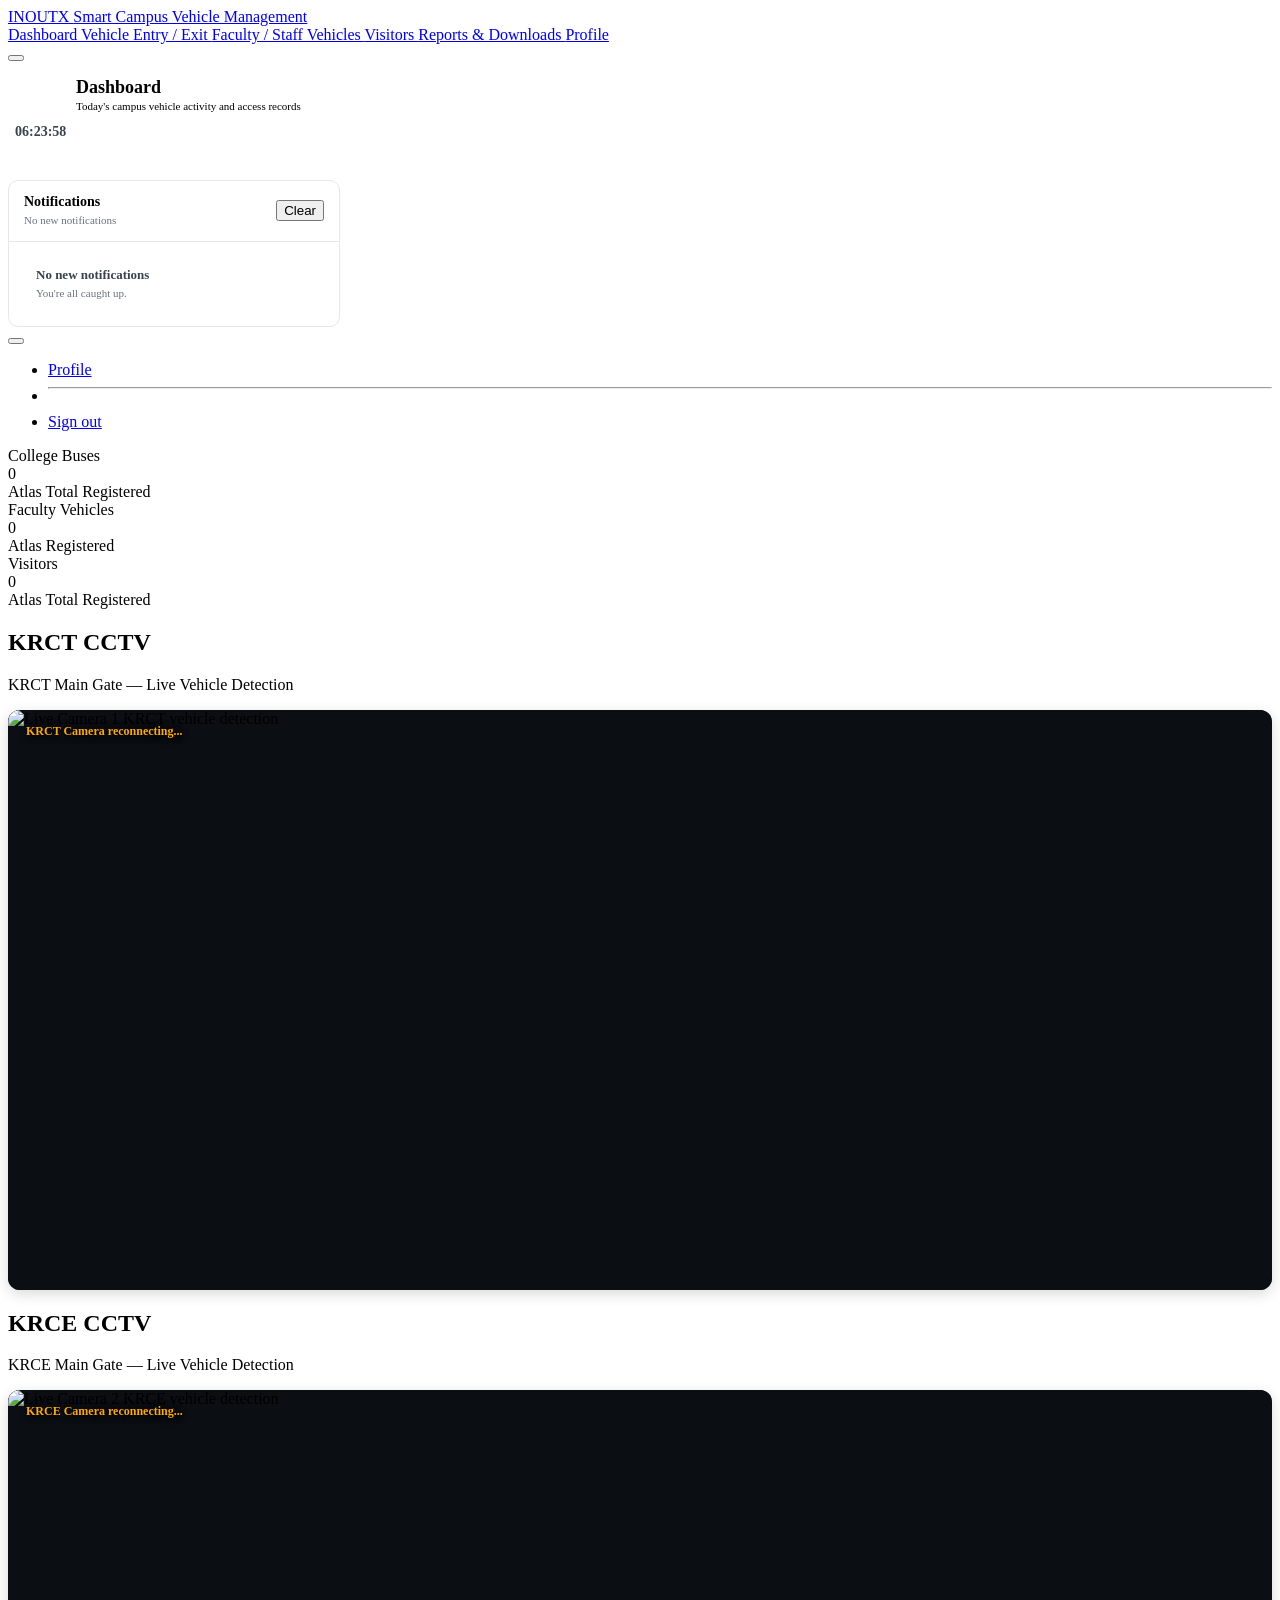
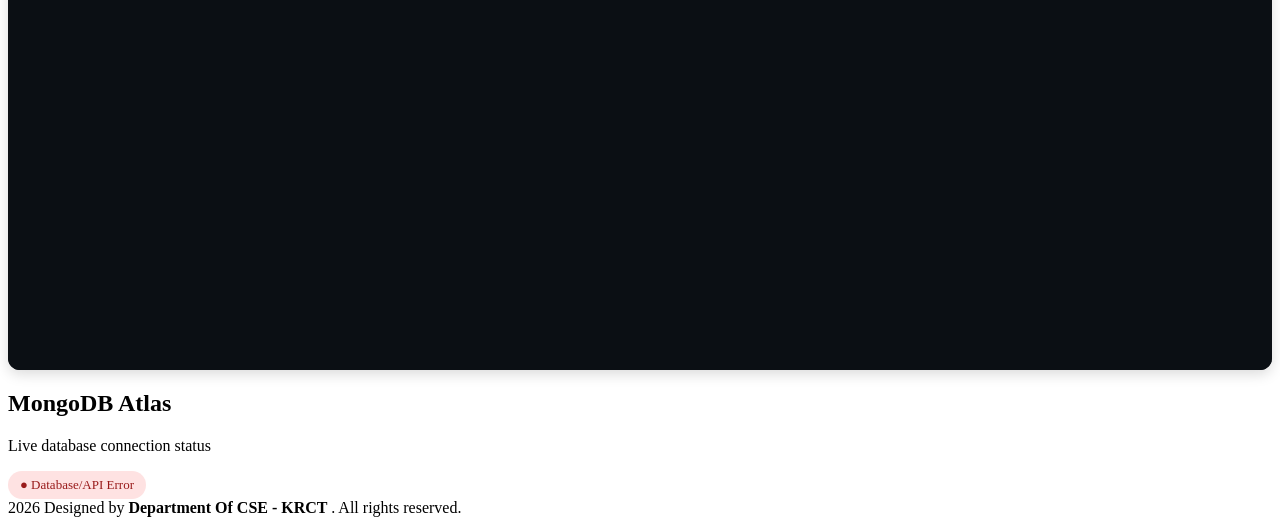
==== Frontend/html/index.html @ 4d3abd58 "Initial INOUTX project commit" ====
<!DOCTYPE html>
<html lang="en">

<head>

    <meta charset="UTF-8">

    <meta name="viewport" content="width=device-width, initial-scale=1.0">

    <meta name="description" content="INOUTX Dashboard">

    <title>
        Dashboard | INOUTX
    </title>


    <!-- =====================================================
         BOOTSTRAP
    ====================================================== -->

    <link rel="stylesheet" href="/assets/css/bootstrap.min.css">


    <!-- =====================================================
         BOOTSTRAP ICONS
    ====================================================== -->

    <link rel="stylesheet" href="/assets/vendors/bootstrap-icons/bootstrap-icons.css">


    <!-- =====================================================
         MAIN CSS
    ====================================================== -->

    <link rel="stylesheet" href="/assets/css/style.css">


    <style>
        /* =====================================================
           DASHBOARD CARD LINKS
        ===================================================== */

        .dashboard-card-link {

            display: block;

            text-decoration: none;

            color: inherit;

            height: 100%;

        }


        .dashboard-card-link:hover {

            color: inherit;

        }


        .dashboard-card-link .metric-card {

            height: 100%;

            cursor: pointer;

            transition:
                transform 0.18s ease,
                box-shadow 0.18s ease;

        }


        .dashboard-card-link:hover .metric-card {

            transform: translateY(-3px);

        }


        /* =====================================================
           LIVE TIME
        ===================================================== */

        .live-time {

            display: flex;

            align-items: center;

            gap: 7px;

            font-size: 14px;

            font-weight: 600;

            color: #374151;

            white-space: nowrap;

        }


        .live-time i {

            font-size: 16px;

        }


        /* =====================================================
           NOTIFICATION BUTTON
        ===================================================== */

        .notification-button {

            position: relative;

            width: 40px;

            height: 40px;

            border: 0;

            background: transparent;

            border-radius: 8px;

            display: flex;

            align-items: center;

            justify-content: center;

            color: #374151;

            font-size: 19px;

            cursor: pointer;

        }


        .notification-button:hover {

            background: #f3f4f6;

            color: #004A9F;

        }


        /* =====================================================
           NOTIFICATION BADGE
        ===================================================== */

        .notification-badge {

            position: absolute;

            top: 3px;

            right: 3px;

            min-width: 17px;

            height: 17px;

            padding: 0 4px;

            border-radius: 20px;

            background: #C62828;

            color: white;

            font-size: 10px;

            font-weight: 700;

            display: flex;

            align-items: center;

            justify-content: center;

        }


        /* =====================================================
           NOTIFICATION MENU
        ===================================================== */

        .notification-menu {

            width: 330px;

            max-width: calc(100vw - 30px);

            border:
                1px solid #e5e7eb;

            border-radius: 10px;

            overflow: hidden;

            padding: 0;

        }


        .notification-header {

            padding: 13px 15px;

            border-bottom:
                1px solid #e5e7eb;

            display: flex;

            align-items: center;

            justify-content: space-between;

        }


        .notification-header strong {

            display: block;

            font-size: 14px;

        }


        .notification-header small {

            color: #6b7280;

            font-size: 11px;

        }


        .notification-empty {

            padding: 25px 15px;

            display: flex;

            align-items: center;

            gap: 12px;

            color: #6b7280;

        }


        .notification-empty i {

            font-size: 25px;

            color: #198754;

        }


        .notification-empty strong {

            display: block;

            font-size: 13px;

            color: #374151;

        }


        .notification-empty small {

            font-size: 11px;

        }


        .notification-item {

            background: white;

        }


        /* =====================================================
           PAGE TITLE IN NAVBAR
        ===================================================== */

        .admin-navbar .navbar-page-heading {

            display: flex;

            align-items: center;

            gap: 12px;

            min-width: 0;

            margin-left: 18px;

            margin-right: 18px;

        }


        .admin-navbar .navbar-page-heading .page-icon {

            flex: 0 0 auto;

            width: 38px;

            height: 38px;

            display: inline-flex;

            align-items: center;

            justify-content: center;

        }


        .admin-navbar .navbar-page-heading .eyebrow {

            margin-bottom: 0.1rem !important;

            font-size: 10px;

            line-height: 1.1;

        }


        .admin-navbar .navbar-page-heading h1 {

            margin-bottom: 0 !important;

            font-size: 18px;

            line-height: 1.15;

        }


        .admin-navbar .navbar-page-heading p.text-muted {

            margin-top: 2px;

            font-size: 11px;

            line-height: 1.2;

            white-space: nowrap;

            overflow: hidden;

            text-overflow: ellipsis;

            max-width: min(430px, 38vw);

        }


        /* =====================================================
           RESPONSIVE DUAL CAMERA STREAMS (KRCT & KRCE)
        ===================================================== */

        .camera-panel {
            display: flex;
            flex-direction: column;
            height: 100%;
        }

        .camera-container,
        .visitor-camera-container {
            position: relative;
            width: 100%;
            aspect-ratio: 16 / 9;
            min-height: 180px;
            max-height: 580px;
            overflow: hidden;
            background: #0b0f14;
            border-radius: 12px;
            display: flex;
            align-items: center;
            justify-content: center;
            box-shadow: 0 4px 14px rgba(0, 0, 0, 0.15);
        }

        .camera-container img,
        .visitor-camera-container img,
        #camera-stream,
        #camera-stream-2 {
            display: block;
            width: 100%;
            height: 100%;
            object-fit: cover;
            background: #0b0f14;
        }

        #camera-status,
        #camera-status-2,
        .camera-status {
            position: absolute;
            left: 10px;
            top: 10px;
            z-index: 10;
            padding: 4px 8px;
            border-radius: 20px;
            background: transparent !important;
            color: #00ff88;
            font-size: 12px;
            font-weight: 700;
            text-shadow: 0 1px 3px rgba(0, 0, 0, 0.95), 0 0 8px rgba(0, 0, 0, 0.8);
            pointer-events: none;
            user-select: none;
            white-space: nowrap;
        }

        /* =====================================================
           FLUID RESPONSIVENESS ACROSS ALL SCREEN SIZES
        ===================================================== */

        @media (max-width: 992px) {
            .admin-navbar .navbar-page-heading {
                margin-left: 10px;
                margin-right: 8px;
                gap: 8px;
            }

            .admin-navbar .navbar-page-heading p.text-muted {
                display: none;
            }

            .admin-navbar .navbar-page-heading h1 {
                font-size: 16px;
            }

            .profile-user-copy {
                display: none !important;
            }
        }

        @media (max-width: 768px) {
            .live-time {
                display: none !important;
            }

            .camera-container,
            .visitor-camera-container {
                aspect-ratio: 16 / 9;
                min-height: 200px;
            }
        }

        @media (max-width: 576px) {
            .notification-menu {
                width: min(300px, calc(100vw - 20px));
            }

            .admin-navbar .navbar-page-heading {
                margin-left: 6px;
                gap: 6px;
            }

            .admin-navbar .navbar-page-heading .page-icon,
            .admin-navbar .navbar-page-heading .eyebrow {
                display: none !important;
            }

            .admin-navbar .navbar-page-heading h1 {
                font-size: 15px;
            }

            .camera-container,
            .visitor-camera-container {
                aspect-ratio: 16 / 9;
                min-height: 175px;
                border-radius: 8px;
            }

            #camera-status,
            #camera-status-2,
            .camera-status {
                top: 6px;
                left: 6px;
                font-size: 11px;
            }

            .metric-value {
                font-size: 1.85rem;
            }
        }

        @media (max-width: 380px) {
            .admin-navbar .navbar-page-heading h1 {
                font-size: 13.5px;
            }

            .camera-container,
            .visitor-camera-container {
                min-height: 155px;
            }

            .metric-value {
                font-size: 1.6rem;
            }
        }
    </style>

</head>


<body>


    <!-- =====================================================
         ADMIN SHELL
    ====================================================== -->

    <div class="admin-shell">


        <!-- =================================================
             SIDEBAR BACKDROP
        ================================================== -->

        <div class="sidebar-backdrop" data-sidebar-close>
        </div>



        <!-- =================================================
             SIDEBAR
        ================================================== -->

        <aside class="admin-sidebar" id="adminSidebar" aria-label="Main navigation">


            <!-- SIDEBAR HEADER -->

            <div class="sidebar-header">


                <a class="brand-mark" href="/index.html" aria-label="INOUTX Dashboard">


                    <span class="brand-icon">

                        <i class="bi bi-grid-1x2-fill" aria-hidden="true">
                        </i>

                    </span>


                    <span class="brand-copy">


                        <span class="brand-title">
                            INOUTX
                        </span>


                        <span class="brand-subtitle">
                            Smart Campus Vehicle Management
                        </span>


                    </span>


                </a>


            </div>



            <!-- =================================================
                 SIDEBAR NAVIGATION
            ================================================== -->

            <nav class="sidebar-nav">


                <!-- DASHBOARD -->

                <a class="nav-link active" href="/index.html" aria-current="page">


                    <span class="nav-icon">

                        <i class="bi bi-speedometer2" aria-hidden="true">
                        </i>

                    </span>


                    <span class="nav-text">
                        Dashboard
                    </span>


                </a>



                <!-- VEHICLE ENTRY / EXIT -->

                <a class="nav-link" href="/vehicle.html">


                    <span class="nav-icon">

                        <i class="bi bi-bus-front" aria-hidden="true">
                        </i>

                    </span>


                    <span class="nav-text">
                        Vehicle Entry / Exit
                    </span>


                </a>



                <!-- FACULTY / STAFF VEHICLES -->

                <a class="nav-link" href="/staff-vehicles.html">


                    <span class="nav-icon">

                        <i class="bi bi-person-vcard" aria-hidden="true">
                        </i>

                    </span>


                    <span class="nav-text">
                        Faculty / Staff Vehicles
                    </span>


                </a>



                <!-- VISITORS -->

                <a class="nav-link" href="/visitor.html">


                    <span class="nav-icon">

                        <i class="bi bi-question-circle" aria-hidden="true">
                        </i>

                    </span>


                    <span class="nav-text">
                        Visitors
                    </span>


                </a>



                <!-- DOWNLOAD DATA -->

                <a class="nav-link" href="/download.html">


                    <span class="nav-icon">

                        <i class="bi bi-download" aria-hidden="true">
                        </i>

                    </span>


                    <span class="nav-text">
                        Reports &amp; Downloads
                    </span>


                </a>



                <!-- PROFILE -->

                <a class="nav-link" href="/profile.html">


                    <span class="nav-icon">

                        <i class="bi bi-person-badge" aria-hidden="true">
                        </i>

                    </span>


                    <span class="nav-text">
                        Profile
                    </span>


                </a>



                <!-- SYSTEM CONFIGURATION -->

                <a class="nav-link" href="/html/system-config.html" id="system-config-nav" style="display: none;">


                    <span class="nav-icon">

                        <i class="bi bi-gear" aria-hidden="true">
                        </i>

                    </span>


                    <span class="nav-text">
                        System Configuration
                    </span>


                </a>


            </nav>


        </aside>



        <!-- =================================================
             MAIN AREA
        ================================================== -->

        <div class="admin-main">


            <!-- =================================================
                 NAVBAR
            ================================================== -->

            <nav class="navbar admin-navbar navbar-expand bg-white">


                <div class="container-fluid px-3 px-lg-4">


                    <!-- SIDEBAR TOGGLE -->

                    <button class="sidebar-toggle" type="button" data-sidebar-toggle aria-controls="adminSidebar"
                        aria-expanded="true" aria-label="Toggle sidebar">


                        <span></span>

                        <span></span>

                        <span></span>


                    </button>



                    <!-- PAGE TITLE -->

                    <div class="page-heading-copy navbar-page-heading">


                        <span class="page-icon">

                            <i class="bi bi-speedometer2" aria-hidden="true">
                            </i>

                        </span>


                        <div>


                            <h1 class="h3 mb-1">
                                Dashboard
                            </h1>


                            <p class="text-muted mb-0">
                                Today's campus vehicle activity and access records
                            </p>


                        </div>


                    </div>



                    <!-- =================================================
                         NAVBAR ACTIONS
                    ================================================== -->

                    <div class="navbar-actions ms-auto">


                        <!-- LIVE TIME -->

                        <div class="live-time">


                            <i class="bi bi-clock" aria-hidden="true">
                            </i>


                            <span id="live-time">
                                --:--:--
                            </span>


                        </div>



                        <!-- =================================================
                             NOTIFICATIONS
                        ================================================== -->

                        <div class="dropdown">


                            <button class="notification-button" type="button" data-bs-toggle="dropdown"
                                aria-expanded="false" aria-label="Notifications">


                                <i class="bi bi-bell" aria-hidden="true">
                                </i>


                                <span id="notification-badge" class="notification-badge" style="display:none;">

                                    0

                                </span>


                            </button>



                            <div class="dropdown-menu dropdown-menu-end notification-menu">


                                <div class="notification-header">


                                    <div>


                                        <strong>
                                            Notifications
                                        </strong>


                                        <small id="notification-count">

                                            No new notifications

                                        </small>


                                    </div>


                                    <button type="button" id="clear-notifications" class="btn btn-sm btn-link">

                                        Clear

                                    </button>


                                </div>



                                <div id="notification-list">


                                    <div id="notification-empty" class="notification-empty">


                                        <i class="bi bi-check-circle" aria-hidden="true">
                                        </i>


                                        <div>


                                            <strong>
                                                No new notifications
                                            </strong>


                                            <small>
                                                You're all caught up.
                                            </small>


                                        </div>


                                    </div>


                                </div>


                            </div>


                        </div>



                        <!-- =================================================
                             ADMIN PROFILE
                        ================================================== -->

                        <div class="dropdown">


                            <button class="profile-button dropdown-toggle" type="button" data-bs-toggle="dropdown"
                                aria-expanded="false">


                                <span class="avatar-img avatar-sm profile-avatar" id="currentUserInitials">
                                </span>


                                <span class="profile-user-copy">

                                    <span id="currentUserName">
                                    </span>


                                    <small id="currentUserRole">
                                    </small>

                                </span>


                            </button>



                            <ul class="dropdown-menu dropdown-menu-end">


                                <li>


                                    <a class="dropdown-item" href="/profile.html">


                                        <i class="bi bi-person me-2" aria-hidden="true">
                                        </i>


                                        Profile


                                    </a>


                                </li>



                                <li>

                                    <hr class="dropdown-divider">

                                </li>



                                <li>


                                    <a class="dropdown-item" href="/login.html">


                                        <i class="bi bi-box-arrow-right me-2" aria-hidden="true">
                                        </i>


                                        Sign out


                                    </a>


                                </li>


                            </ul>


                        </div>


                    </div>


                </div>


            </nav>



            <!-- =================================================
                 DASHBOARD CONTENT
            ================================================== -->

            <main class="dashboard-content">


                <div class="container-fluid px-3 px-lg-4 py-4">


                    <!-- =================================================
                         DASHBOARD METRICS
                    ================================================== -->

                    <section class="row g-3 mt-1" aria-label="Dashboard metrics">


                        <!-- COLLEGE BUSES -->

                        <div class="col-12 col-sm-6 col-xl-4">


                            <a href="/vehicle.html" class="dashboard-card-link" aria-label="Open College Buses">


                                <article class="metric-card metric-primary">


                                    <div class="metric-top">


                                        <span class="metric-label">
                                            College Buses
                                        </span>


                                        <span class="metric-icon">

                                            <i class="bi bi-bus-front" aria-hidden="true">
                                            </i>

                                        </span>


                                    </div>


                                    <div class="metric-value" id="collegeBuses">

                                        0

                                    </div>


                                    <div class="metric-meta">


                                        <span class="text-success">
                                            Atlas
                                        </span>


                                        <span>
                                            Total Registered
                                        </span>


                                    </div>


                                </article>


                            </a>


                        </div>



                        <!-- FACULTY VEHICLES -->

                        <div class="col-12 col-sm-6 col-xl-4">


                            <a href="/staff-vehicles.html" class="dashboard-card-link"
                                aria-label="Open Faculty Vehicles">


                                <article class="metric-card metric-success">


                                    <div class="metric-top">


                                        <span class="metric-label">
                                            Faculty Vehicles
                                        </span>


                                        <span class="metric-icon">

                                            <i class="bi bi-person-badge" aria-hidden="true">
                                            </i>

                                        </span>


                                    </div>


                                    <div class="metric-value" id="facultyVehicles">

                                        0

                                    </div>


                                    <div class="metric-meta">


                                        <span class="text-success">
                                            Atlas
                                        </span>


                                        <span>
                                            Registered
                                        </span>


                                    </div>


                                </article>


                            </a>


                        </div>



                        <!-- VISITORS -->

                        <div class="col-12 col-sm-6 col-xl-4">


                            <a href="/visitor.html" class="dashboard-card-link" aria-label="Open Visitors">


                                <article class="metric-card metric-warning">


                                    <div class="metric-top">


                                        <span class="metric-label">
                                            Visitors
                                        </span>


                                        <span class="metric-icon">

                                            <i class="bi bi-people-fill" aria-hidden="true">
                                            </i>

                                        </span>


                                    </div>


                                    <div class="metric-value" id="visitorsOnCampus">

                                        0

                                    </div>


                                    <div class="metric-meta">


                                        <span class="text-success">
                                            Atlas
                                        </span>


                                        <span>
                                            Total Registered
                                        </span>


                                    </div>


                                </article>


                            </a>


                        </div>


                    </section>



                    <!-- =================================================
                         CAMERA SECTION
                    ================================================== -->

                    <section class="row g-3 mt-1 camera-section">


                        <!-- =================================================
                             KRCT CAMERA 2
                        ================================================== -->

                        <div class="col-12 col-xl-6">


                            <div class="panel camera-panel h-100">


                                <!-- PANEL HEADER -->

                                <div class="panel-header">


                                    <div>


                                        <h2 class="h5 mb-1 section-title">


                                            <i class="bi bi-camera-video" aria-hidden="true">
                                            </i>


                                            <span>
                                                KRCT CCTV
                                            </span>


                                        </h2>


                                        <p class="text-muted mb-0">
                                            KRCT Main Gate — Live Vehicle Detection
                                        </p>
                                    </div>
                                </div>

                                <!-- KRCT CAMERA 1 -->
                                <div class="camera-container" aria-label="KRCT Camera 1 live camera">
                                    <img id="camera-stream" src="" alt="Live Camera 1 KRCT vehicle detection">

                                    <!-- CAMERA STATUS -->
                                    <div id="camera-status" class="camera-status">
                                        Connecting to KRCT Camera...
                                    </div>
                                </div>
                            </div>
                        </div>

                        <!-- =================================================
                             KRCE CAMERA 2
                        ================================================== -->
                        <div class="col-12 col-xl-6">
                            <div class="panel camera-panel h-100">
                                <div class="panel-header">
                                    <div>
                                        <h2 class="h5 mb-1 section-title">
                                            <i class="bi bi-activity" aria-hidden="true"></i>
                                            <span>KRCE CCTV</span>
                                        </h2>
                                        <p class="text-muted mb-0">
                                            KRCE Main Gate — Live Vehicle Detection
                                        </p>
                                    </div>
                                </div>

                                <!-- KRCE CAMERA 2 -->
                                <div class="camera-container" aria-label="KRCE Camera 2 live camera">
                                    <img id="camera-stream-2" src="" alt="Live Camera 2 KRCE vehicle detection">

                                    <!-- CAMERA STATUS -->
                                    <div id="camera-status-2" class="camera-status">
                                        Connecting to KRCE Camera...
                                    </div>
                                </div>
                            </div>
                        </div>
                    </section>



                    <!-- =================================================
                         ATLAS STATUS
                    ================================================== -->

                    <section class="row g-3 mt-1">


                        <div class="col-12">


                            <div class="panel">


                                <div class="panel-header">


                                    <div>


                                        <h2 class="h5 mb-1 section-title">


                                            <i class="bi bi-database-check" aria-hidden="true">
                                            </i>


                                            <span>
                                                MongoDB Atlas
                                            </span>


                                        </h2>


                                        <p class="text-muted mb-0">

                                            Live database connection status

                                        </p>


                                    </div>


                                    <div>


                                        <span id="database-status" style="
                                                display:inline-block;
                                                padding:6px 12px;
                                                border-radius:20px;
                                                background:#e5e7eb;
                                                color:#374151;
                                                font-size:13px;
                                            ">

                                            Checking...

                                        </span>


                                    </div>


                                </div>


                            </div>


                        </div>


                    </section>


                </div>


            </main>


        </div>


    </div>



    <!-- =====================================================
         LIVE CLOCK
    ====================================================== -->

    <script>

        function updateLiveTime() {

            const clock =
                document.getElementById(
                    "live-time"
                );


            if (!clock) {

                return;

            }


            const now =
                new Date();


            const hours =
                String(
                    now.getHours()
                ).padStart(
                    2,
                    "0"
                );


            const minutes =
                String(
                    now.getMinutes()
                ).padStart(
                    2,
                    "0"
                );


            const seconds =
                String(
                    now.getSeconds()
                ).padStart(
                    2,
                    "0"
                );


            clock.textContent =
                `${hours}:${minutes}:${seconds}`;

        }


        updateLiveTime();


        setInterval(
            updateLiveTime,
            1000
        );

    </script>



    <!-- =====================================================
         DASHBOARD JAVASCRIPT
    ====================================================== -->

    <script>

        const API_BASE =
            window.location.origin;


        const collegeBusesElement =
            document.getElementById(
                "collegeBuses"
            );


        const facultyVehiclesElement =
            document.getElementById(
                "facultyVehicles"
            );


        const visitorsOnCampusElement =
            document.getElementById(
                "visitorsOnCampus"
            );


        const databaseStatusElement =
            document.getElementById(
                "database-status"
            );



        async function loadDashboard() {

            try {

                const response =
                    await fetch(
                        API_BASE +
                        "/api/dashboard",
                        {
                            method: "GET",
                            cache: "no-store"
                        }
                    );


                if (response.status === 401) {
                    window.location.replace("/login.html");
                    return;
                }

                if (!response.ok) {

                    throw new Error(
                        "Dashboard API returned HTTP " +
                        response.status
                    );

                }


                const data =
                    await response.json();


                console.log(
                    "MongoDB Atlas Dashboard Data:",
                    data
                );


                /* COLLEGE BUSES
                   Exact total registered in MongoDB. */

                collegeBusesElement.textContent =
                    Number(
                        data.totalBuses || 0
                    );



                /* FACULTY / STAFF VEHICLES
                   Exact total registered in MongoDB. */

                facultyVehiclesElement.textContent =
                    Number(
                        data.totalStaffVehicles || 0
                    );



                /* VISITORS
                   Exact total visitor records in MongoDB. */

                visitorsOnCampusElement.textContent =
                    Number(
                        data.totalVisitors || 0
                    );



                /* DATABASE STATUS */

                databaseStatusElement.textContent =
                    "● MongoDB Atlas Connected";


                databaseStatusElement.style.background =
                    "#dcfce7";


                databaseStatusElement.style.color =
                    "#166534";

            }

            catch (error) {

                console.error(
                    "Dashboard API error:",
                    error
                );


                databaseStatusElement.textContent =
                    "● Database/API Error";


                databaseStatusElement.style.background =
                    "#fee2e2";


                databaseStatusElement.style.color =
                    "#991b1b";

            }

        }


        loadDashboard();


        setInterval(
            loadDashboard,
            5000
        );

    </script>



    <!-- =====================================================
         NOTIFICATIONS
    ====================================================== -->

    <script>

        let notifications = [];


        function updateNotificationUI() {

            const list =
                document.getElementById(
                    "notification-list"
                );


            const badge =
                document.getElementById(
                    "notification-badge"
                );


            const count =
                document.getElementById(
                    "notification-count"
                );


            if (
                !list ||
                !badge ||
                !count
            ) {

                return;

            }


            if (
                notifications.length === 0
            ) {

                badge.style.display =
                    "none";


                count.textContent =
                    "No new notifications";


                list.innerHTML = `

                    <div
                        id="notification-empty"
                        class="notification-empty">

                        <i
                            class="bi bi-check-circle"
                            aria-hidden="true">
                        </i>

                        <div>

                            <strong>
                                No new notifications
                            </strong>

                            <small>
                                You're all caught up.
                            </small>

                        </div>

                    </div>

                `;


                return;

            }


            badge.textContent =
                notifications.length;


            badge.style.display =
                "flex";


            count.textContent =
                `${notifications.length} new notification${notifications.length > 1 ? "s" : ""}`;


            list.innerHTML =
                notifications
                    .map(
                        notification => `

                            <div
                                class="notification-item p-3 border-bottom">

                                <strong>
                                    ${escapeHtml(
                            notification.title
                        )}
                                </strong>

                                <div
                                    class="small text-muted">

                                    ${escapeHtml(
                            notification.message
                        )}

                                </div>

                                <div
                                    class="small text-muted mt-1">

                                    ${escapeHtml(
                            notification.time
                        )}

                                </div>

                            </div>

                        `
                    )
                    .join("");

        }



        async function loadNotifications() {

            try {

                const response =
                    await fetch(
                        API_BASE +
                        "/api/notifications",
                        {
                            method: "GET",
                            cache: "no-store"
                        }
                    );


                if (!response.ok) {

                    throw new Error(
                        "Notification API returned HTTP " +
                        response.status
                    );

                }


                const data =
                    await response.json();


                console.log(
                    "Notifications:",
                    data
                );


                notifications =
                    data.map(
                        notification => ({

                            title:
                                notification.title ||
                                "Notification",

                            message:
                                notification.message ||
                                "",

                            time:
                                notification.created_at
                                    ? new Date(
                                        notification.created_at
                                    ).toLocaleTimeString(
                                        "en-IN"
                                    )
                                    : ""

                        })
                    );


                updateNotificationUI();

            }

            catch (error) {

                console.error(
                    "Notification loading error:",
                    error
                );

            }

        }



        const clearNotifications =
            document.getElementById(
                "clear-notifications"
            );


        if (
            clearNotifications
        ) {

            clearNotifications.addEventListener(
                "click",
                async function () {

                    try {

                        const response =
                            await fetch(
                                API_BASE +
                                "/api/notifications/clear",
                                {
                                    method: "POST"
                                }
                            );


                        if (!response.ok) {

                            throw new Error(
                                "Clear notification API returned HTTP " +
                                response.status
                            );

                        }


                        notifications = [];


                        updateNotificationUI();

                    }

                    catch (error) {

                        console.error(
                            "Clear notifications error:",
                            error
                        );

                    }

                }
            );

        }



        function escapeHtml(value) {

            return String(value)

                .replace(
                    /&/g,
                    "&amp;"
                )

                .replace(
                    /</g,
                    "&lt;"
                )

                .replace(
                    />/g,
                    "&gt;"
                )

                .replace(
                    /"/g,
                    "&quot;"
                )

                .replace(
                    /'/g,
                    "&#039;"
                );

        }


        loadNotifications();


        setInterval(
            loadNotifications,
            3000
        );

    </script>



    <!-- =====================================================
         SYSTEM CONFIGURATION ACCESS
    ====================================================== -->

    <script>

        async function checkSystemConfigurationAccess() {

            try {

                const response =
                    await fetch(
                        API_BASE +
                        "/api/config-access",
                        {
                            method: "GET",
                            credentials: "include",
                            cache: "no-store"
                        }
                    );


                if (!response.ok) {

                    return;

                }


                const result =
                    await response.json();


                if (
                    result.success === true &&
                    result.authorized === true
                ) {

                    const configNav =
                        document.getElementById(
                            "system-config-nav"
                        );


                    if (configNav) {

                        configNav.style.display =
                            "flex";

                    }

                }

            }

            catch (error) {

                console.error(
                    "System Configuration access check error:",
                    error
                );

            }

        }


        checkSystemConfigurationAccess();

    </script>



    <!-- =====================================================
         DUAL CAMERA WEBSOCKETS (KRCT & KRCE)
    ====================================================== -->

    <script>
        // Camera 1 (KRCT)
        const camera1Image = document.getElementById("camera-stream");
        const camera1Status = document.getElementById("camera-status");
        const WS_URL_1 = "ws://" + (window.location.hostname || "localhost") + ":8000/ws/camera1";
        let camera1Socket = null;

        function connectCamera1() {
            console.log("Connecting to KRCT Camera 1:", WS_URL_1);
            try {
                camera1Socket = new WebSocket(WS_URL_1);
                camera1Socket.binaryType = "blob";
            } catch (error) {
                console.error("KRCT WebSocket creation error:", error);
                if (camera1Status) {
                    camera1Status.textContent = "KRCT Camera connection failed";
                    camera1Status.style.color = "#ff5555";
                }
                setTimeout(connectCamera1, 3000);
                return;
            }

            camera1Socket.onopen = function () {
                console.log("KRCT Camera 1 connected");
                if (camera1Status) {
                    camera1Status.textContent = "● KRCT LIVE";
                    camera1Status.style.color = "#00ff88";
                }
            };

            camera1Socket.onmessage = function (event) {
                if (event.data instanceof Blob && camera1Image) {
                    const imageUrl = URL.createObjectURL(event.data);
                    const oldUrl = camera1Image.dataset.url;
                    camera1Image.src = imageUrl;
                    camera1Image.dataset.url = imageUrl;
                    if (oldUrl) URL.revokeObjectURL(oldUrl);
                }
            };

            camera1Socket.onerror = function (error) {
                if (camera1Status) {
                    camera1Status.textContent = "KRCT Camera error";
                    camera1Status.style.color = "#ff5555";
                }
            };

            camera1Socket.onclose = function () {
                if (camera1Status) {
                    camera1Status.textContent = "KRCT Camera reconnecting...";
                    camera1Status.style.color = "#ffaa00";
                }
                setTimeout(connectCamera1, 2000);
            };
        }

        // Camera 2 (KRCE)
        const camera2Image = document.getElementById("camera-stream-2");
        const camera2Status = document.getElementById("camera-status-2");
        const WS_URL_2 = "ws://" + (window.location.hostname || "localhost") + ":8000/ws/camera2";
        let camera2Socket = null;

        function connectCamera2() {
            console.log("Connecting to KRCE Camera 2:", WS_URL_2);
            try {
                camera2Socket = new WebSocket(WS_URL_2);
                camera2Socket.binaryType = "blob";
            } catch (error) {
                console.error("KRCE WebSocket creation error:", error);
                if (camera2Status) {
                    camera2Status.textContent = "KRCE Camera connection failed";
                    camera2Status.style.color = "#ff5555";
                }
                setTimeout(connectCamera2, 3000);
                return;
            }

            camera2Socket.onopen = function () {
                console.log("KRCE Camera 2 connected");
                if (camera2Status) {
                    camera2Status.textContent = "● KRCE LIVE";
                    camera2Status.style.color = "#00ff88";
                }
            };

            camera2Socket.onmessage = function (event) {
                if (event.data instanceof Blob && camera2Image) {
                    const imageUrl = URL.createObjectURL(event.data);
                    const oldUrl = camera2Image.dataset.url;
                    camera2Image.src = imageUrl;
                    camera2Image.dataset.url = imageUrl;
                    if (oldUrl) URL.revokeObjectURL(oldUrl);
                }
            };

            camera2Socket.onerror = function (error) {
                if (camera2Status) {
                    camera2Status.textContent = "KRCE Camera error";
                    camera2Status.style.color = "#ff5555";
                }
            };

            camera2Socket.onclose = function () {
                if (camera2Status) {
                    camera2Status.textContent = "KRCE Camera reconnecting...";
                    camera2Status.style.color = "#ffaa00";
                }
                setTimeout(connectCamera2, 2000);
            };
        }

        // Start both camera connections concurrently
        connectCamera1();
        connectCamera2();
    </script>



    <!-- =====================================================
         SIDEBAR MOBILE CONTROL
    ====================================================== -->

    <script>

        document.addEventListener(
            "DOMContentLoaded",
            function () {

                const sidebar =
                    document.getElementById(
                        "adminSidebar"
                    );


                const toggle =
                    document.querySelector(
                        "[data-sidebar-toggle]"
                    );


                const backdrop =
                    document.querySelector(
                        "[data-sidebar-close]"
                    );


                if (
                    !sidebar ||
                    !toggle
                ) {

                    return;

                }



                function openSidebar() {

                    sidebar.classList.add(
                        "show"
                    );


                    if (backdrop) {

                        backdrop.classList.add(
                            "show"
                        );

                    }


                    toggle.setAttribute(
                        "aria-expanded",
                        "true"
                    );


                    document.body.classList.add(
                        "sidebar-open"
                    );

                }



                function closeSidebar() {

                    sidebar.classList.remove(
                        "show"
                    );


                    if (backdrop) {

                        backdrop.classList.remove(
                            "show"
                        );

                    }


                    toggle.setAttribute(
                        "aria-expanded",
                        "false"
                    );


                    document.body.classList.remove(
                        "sidebar-open"
                    );

                }



                function toggleSidebar() {

                    if (
                        sidebar.classList.contains(
                            "show"
                        )
                    ) {

                        closeSidebar();

                    }

                    else {

                        openSidebar();

                    }

                }



                toggle.addEventListener(
                    "click",
                    function (event) {

                        event.preventDefault();

                        event.stopPropagation();

                        toggleSidebar();

                    }
                );



                if (backdrop) {

                    backdrop.addEventListener(
                        "click",
                        function () {

                            closeSidebar();

                        }
                    );

                }



                const sidebarLinks =
                    sidebar.querySelectorAll(
                        ".nav-link"
                    );


                sidebarLinks.forEach(
                    function (link) {

                        link.addEventListener(
                            "click",
                            function () {

                                if (
                                    window.innerWidth <=
                                    992
                                ) {

                                    closeSidebar();

                                }

                            }
                        );

                    }
                );



                window.addEventListener(
                    "resize",
                    function () {

                        if (
                            window.innerWidth > 992
                        ) {

                            closeSidebar();

                        }

                    }
                );

            }
        );

    </script>



    <!-- =====================================================
         BOOTSTRAP
    ====================================================== -->

    <script src="/assets/js/bootstrap.bundle.min.js">
    </script>



    <!-- =====================================================
         MAIN JS
    ====================================================== -->

    <script src="/assets/js/main.js">
    </script>



    <!-- =====================================================
         FOOTER
    ====================================================== -->

    <footer class="auth-copyright">

        2026 Designed by

        <strong>
            Department Of CSE - KRCT
        </strong>.

        All rights reserved.

    </footer>


</body>

</html>
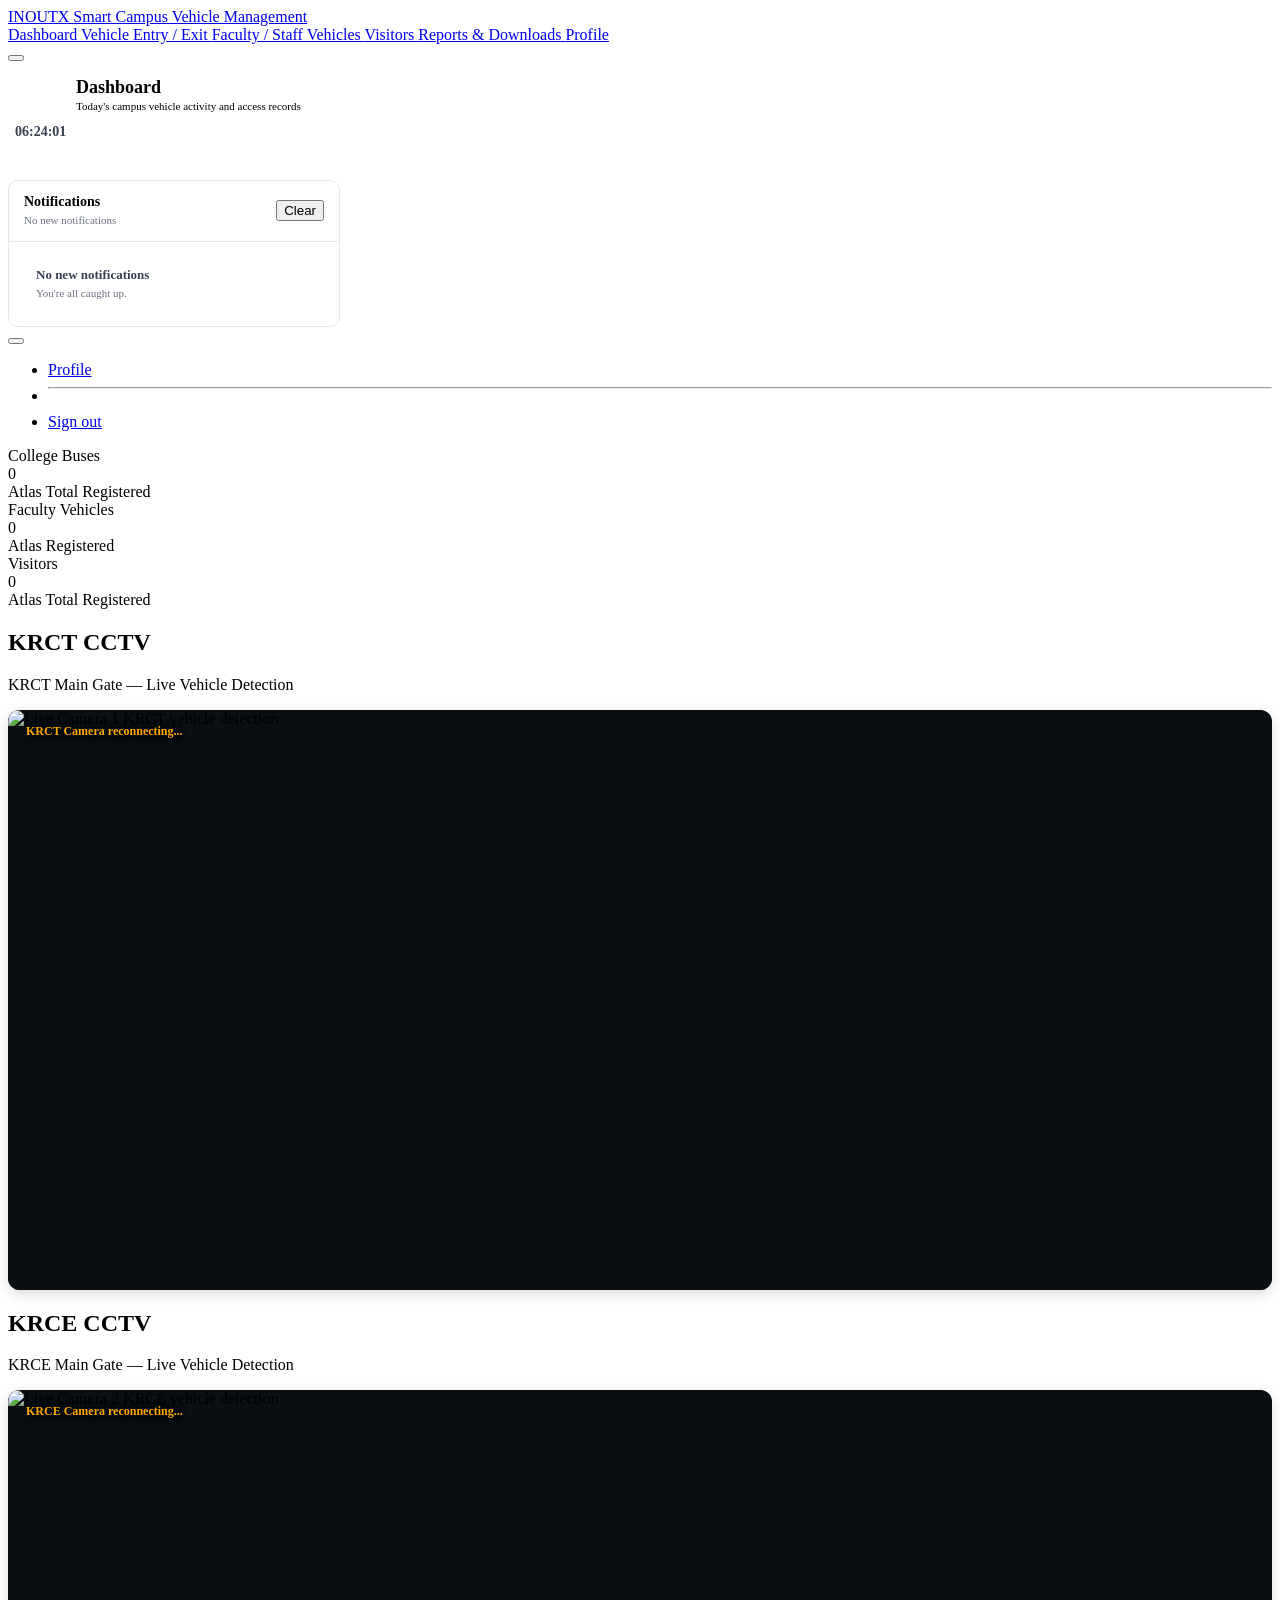
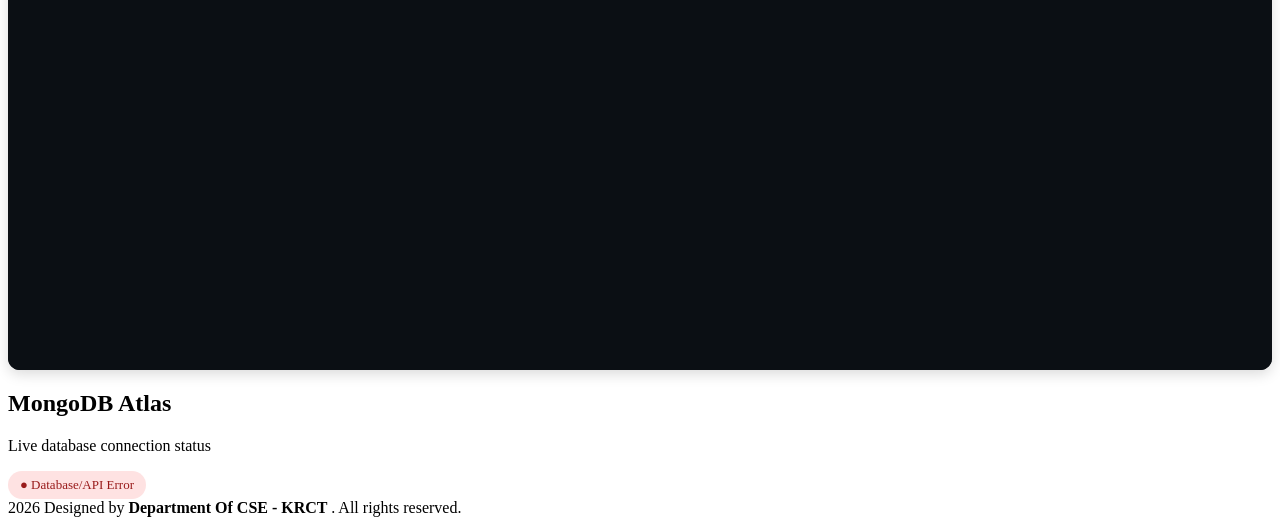
==== commit 08e5f3e6: "cloud network" ====
--- a/Frontend/html/index.html
+++ b/Frontend/html/index.html
@@ -2056,16 +2056,39 @@
     ====================================================== -->
 
     <script>
+        function getCameraWsUrl(cameraPath) {
+            const isHttps = window.location.protocol === "https:";
+            const hostname = window.location.hostname || "localhost";
+
+            // When hosted on inoutx.zynix.us (or any zynix.us domain) via Cloudflare tunnel,
+            // the camera WebSocket stream is routed through camera.zynix.us over secure WSS
+            if (hostname === "inoutx.zynix.us" || hostname.endsWith(".zynix.us")) {
+                return "wss://camera.zynix.us" + cameraPath;
+            }
+
+            // Other HTTPS deployments
+            if (isHttps) {
+                return "wss://" + hostname + (window.location.port ? ":" + window.location.port : "") + cameraPath;
+            }
+
+            // Local network / Localhost HTTP connection
+            return "ws://" + hostname + ":8000" + cameraPath;
+        }
+
         // Camera 1 (KRCT)
         const camera1Image = document.getElementById("camera-stream");
         const camera1Status = document.getElementById("camera-status");
-        const WS_URL_1 = "ws://" + (window.location.hostname || "localhost") + ":8000/ws/camera1";
         let camera1Socket = null;
 
         function connectCamera1() {
-            console.log("Connecting to KRCT Camera 1:", WS_URL_1);
+            const wsUrl1 = getCameraWsUrl("/ws/camera1");
+            console.log("Connecting to KRCT Camera 1:", wsUrl1);
+            if (camera1Socket) {
+                try { camera1Socket.close(); } catch (_) {}
+                camera1Socket = null;
+            }
             try {
-                camera1Socket = new WebSocket(WS_URL_1);
+                camera1Socket = new WebSocket(wsUrl1);
                 camera1Socket.binaryType = "blob";
             } catch (error) {
                 console.error("KRCT WebSocket creation error:", error);
@@ -2114,13 +2137,17 @@
         // Camera 2 (KRCE)
         const camera2Image = document.getElementById("camera-stream-2");
         const camera2Status = document.getElementById("camera-status-2");
-        const WS_URL_2 = "ws://" + (window.location.hostname || "localhost") + ":8000/ws/camera2";
         let camera2Socket = null;
 
         function connectCamera2() {
-            console.log("Connecting to KRCE Camera 2:", WS_URL_2);
+            const wsUrl2 = getCameraWsUrl("/ws/camera2");
+            console.log("Connecting to KRCE Camera 2:", wsUrl2);
+            if (camera2Socket) {
+                try { camera2Socket.close(); } catch (_) {}
+                camera2Socket = null;
+            }
             try {
-                camera2Socket = new WebSocket(WS_URL_2);
+                camera2Socket = new WebSocket(wsUrl2);
                 camera2Socket.binaryType = "blob";
             } catch (error) {
                 console.error("KRCE WebSocket creation error:", error);
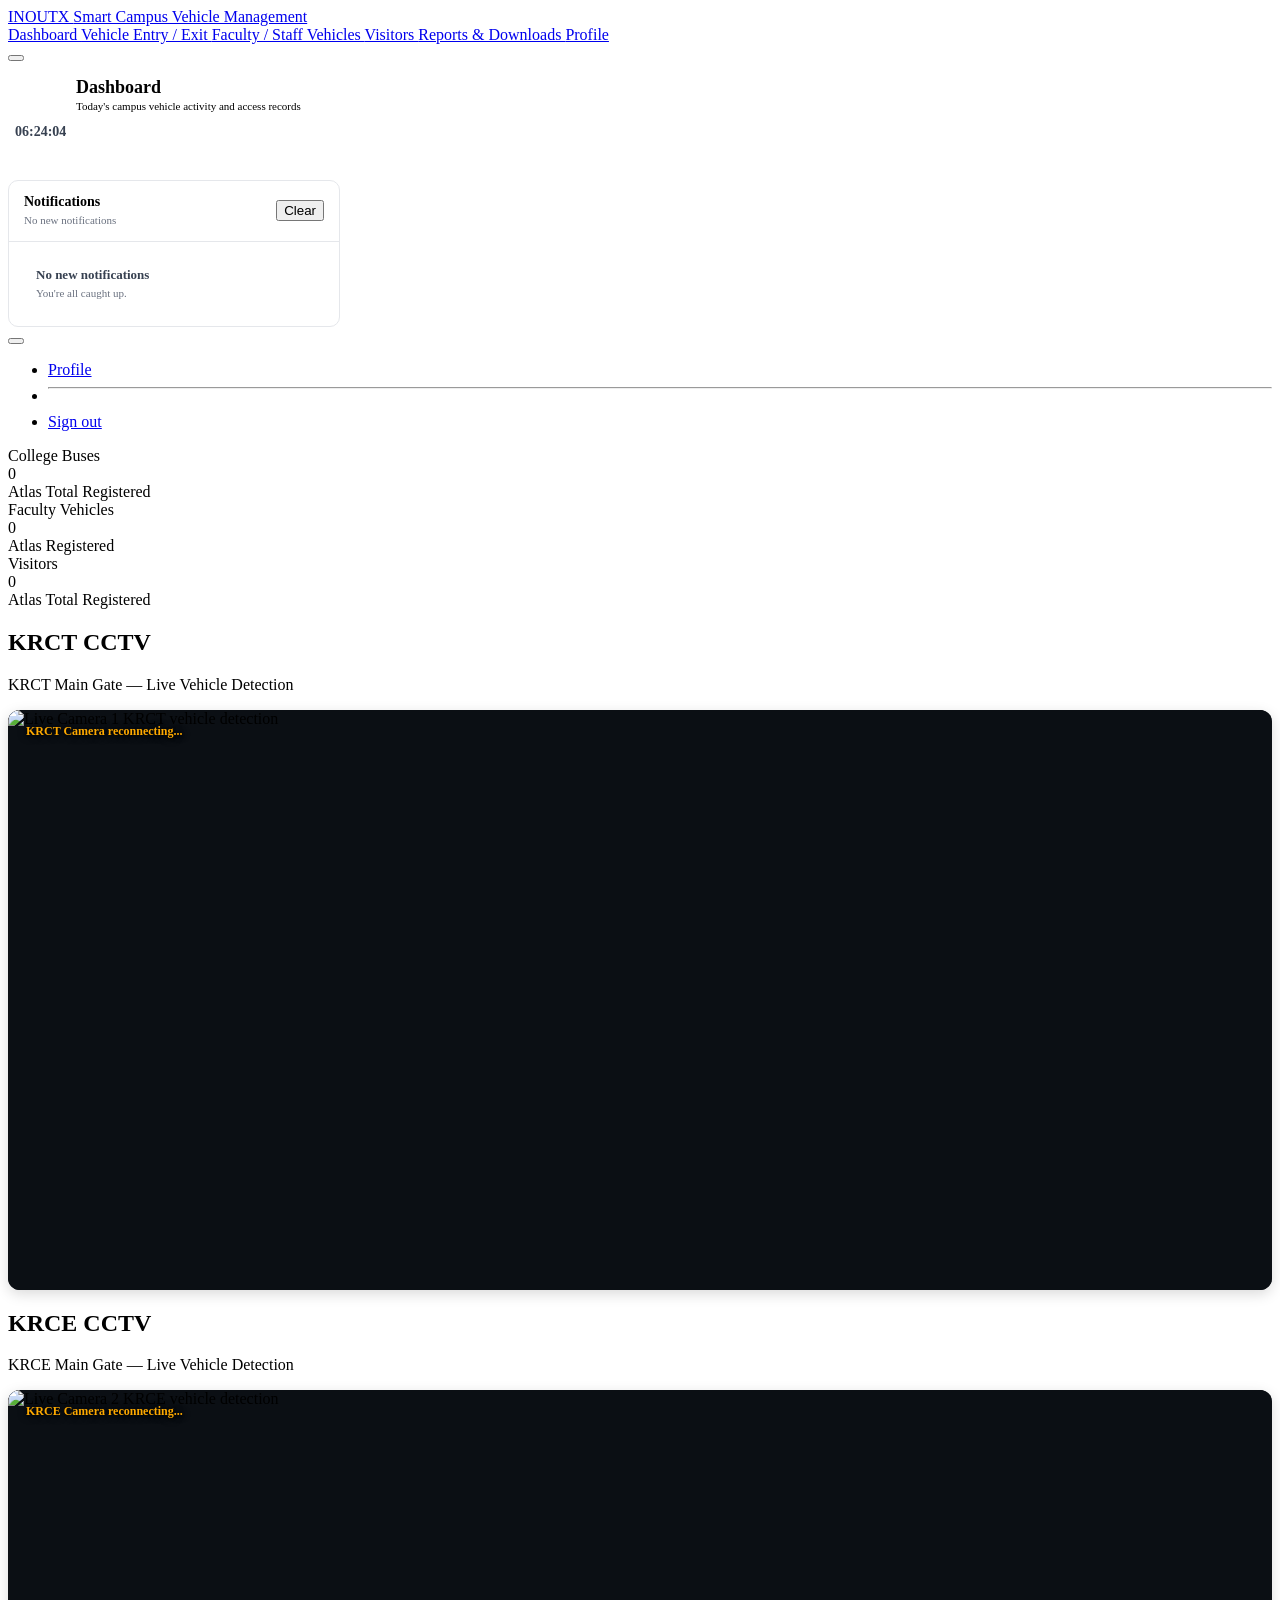
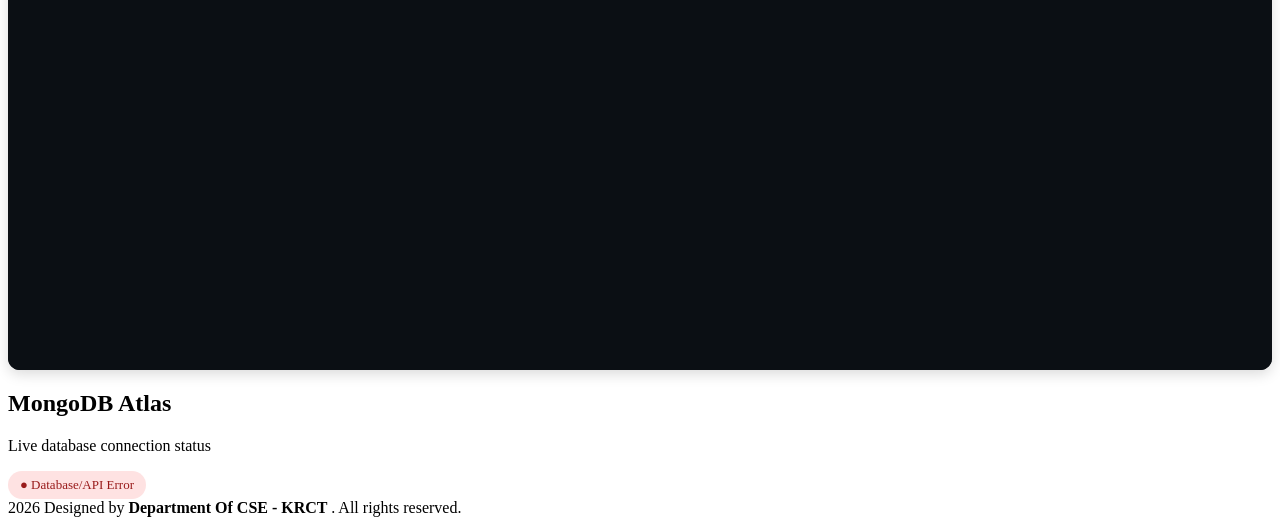
==== commit 2e0ecaaa: "Update INOUTX frontend and deployment status" ====
--- a/Frontend/html/index.html
+++ b/Frontend/html/index.html
@@ -741,7 +741,7 @@
 
 
                     <span class="nav-text">
-                        System Configuration
+                        Admin Setting
                     </span>
 
 
@@ -2084,7 +2084,7 @@
             const wsUrl1 = getCameraWsUrl("/ws/camera1");
             console.log("Connecting to KRCT Camera 1:", wsUrl1);
             if (camera1Socket) {
-                try { camera1Socket.close(); } catch (_) {}
+                try { camera1Socket.close(); } catch (_) { }
                 camera1Socket = null;
             }
             try {
@@ -2143,7 +2143,7 @@
             const wsUrl2 = getCameraWsUrl("/ws/camera2");
             console.log("Connecting to KRCE Camera 2:", wsUrl2);
             if (camera2Socket) {
-                try { camera2Socket.close(); } catch (_) {}
+                try { camera2Socket.close(); } catch (_) { }
                 camera2Socket = null;
             }
             try {
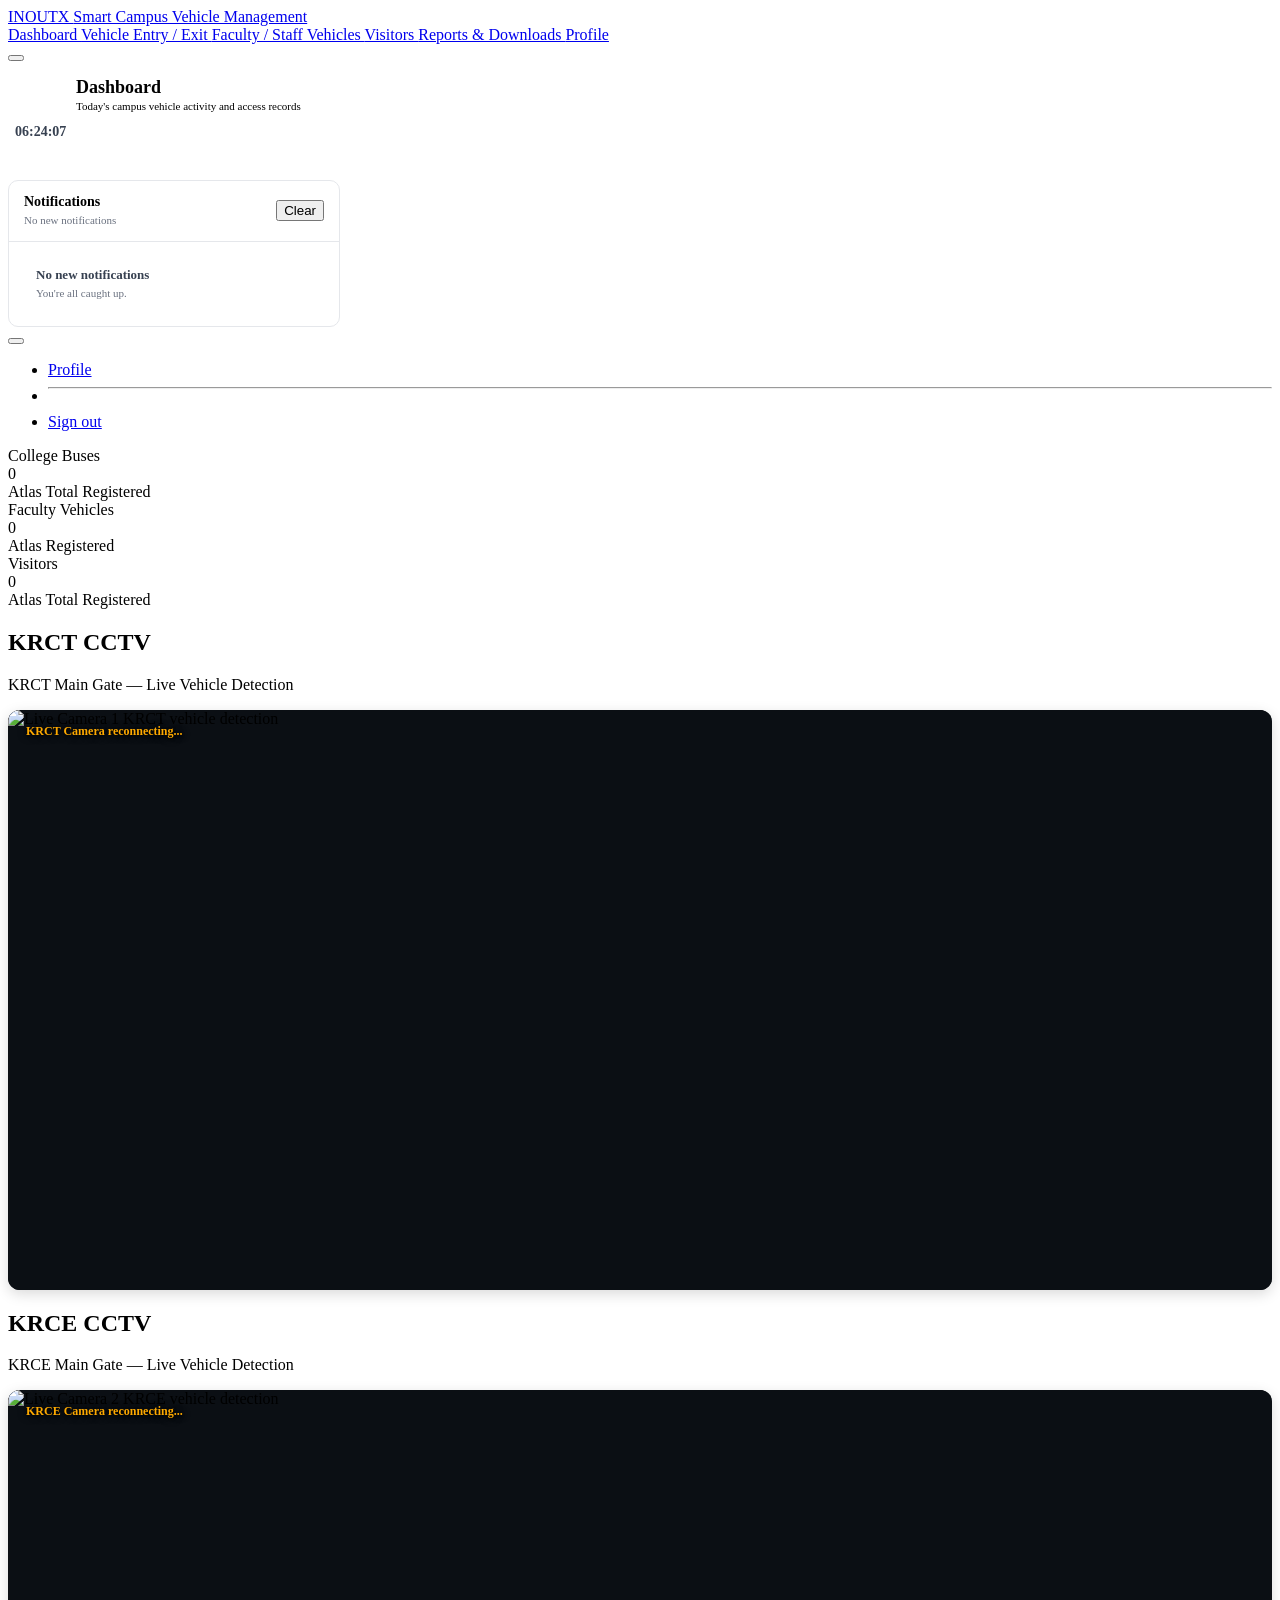
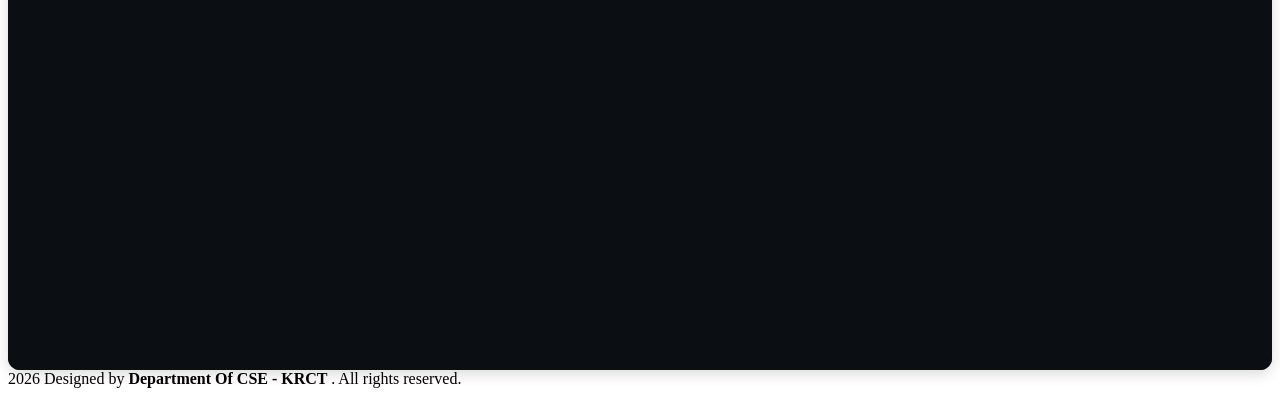
==== commit 1824b3e9: "Update frontend and system configuration pages" ====
--- a/Frontend/html/index.html
+++ b/Frontend/html/index.html
@@ -1344,80 +1344,6 @@
 
 
 
-                    <!-- =================================================
-                         ATLAS STATUS
-                    ================================================== -->
-
-                    <section class="row g-3 mt-1">
-
-
-                        <div class="col-12">
-
-
-                            <div class="panel">
-
-
-                                <div class="panel-header">
-
-
-                                    <div>
-
-
-                                        <h2 class="h5 mb-1 section-title">
-
-
-                                            <i class="bi bi-database-check" aria-hidden="true">
-                                            </i>
-
-
-                                            <span>
-                                                MongoDB Atlas
-                                            </span>
-
-
-                                        </h2>
-
-
-                                        <p class="text-muted mb-0">
-
-                                            Live database connection status
-
-                                        </p>
-
-
-                                    </div>
-
-
-                                    <div>
-
-
-                                        <span id="database-status" style="
-                                                display:inline-block;
-                                                padding:6px 12px;
-                                                border-radius:20px;
-                                                background:#e5e7eb;
-                                                color:#374151;
-                                                font-size:13px;
-                                            ">
-
-                                            Checking...
-
-                                        </span>
-
-
-                                    </div>
-
-
-                                </div>
-
-
-                            </div>
-
-
-                        </div>
-
-
-                    </section>
 
 
                 </div>
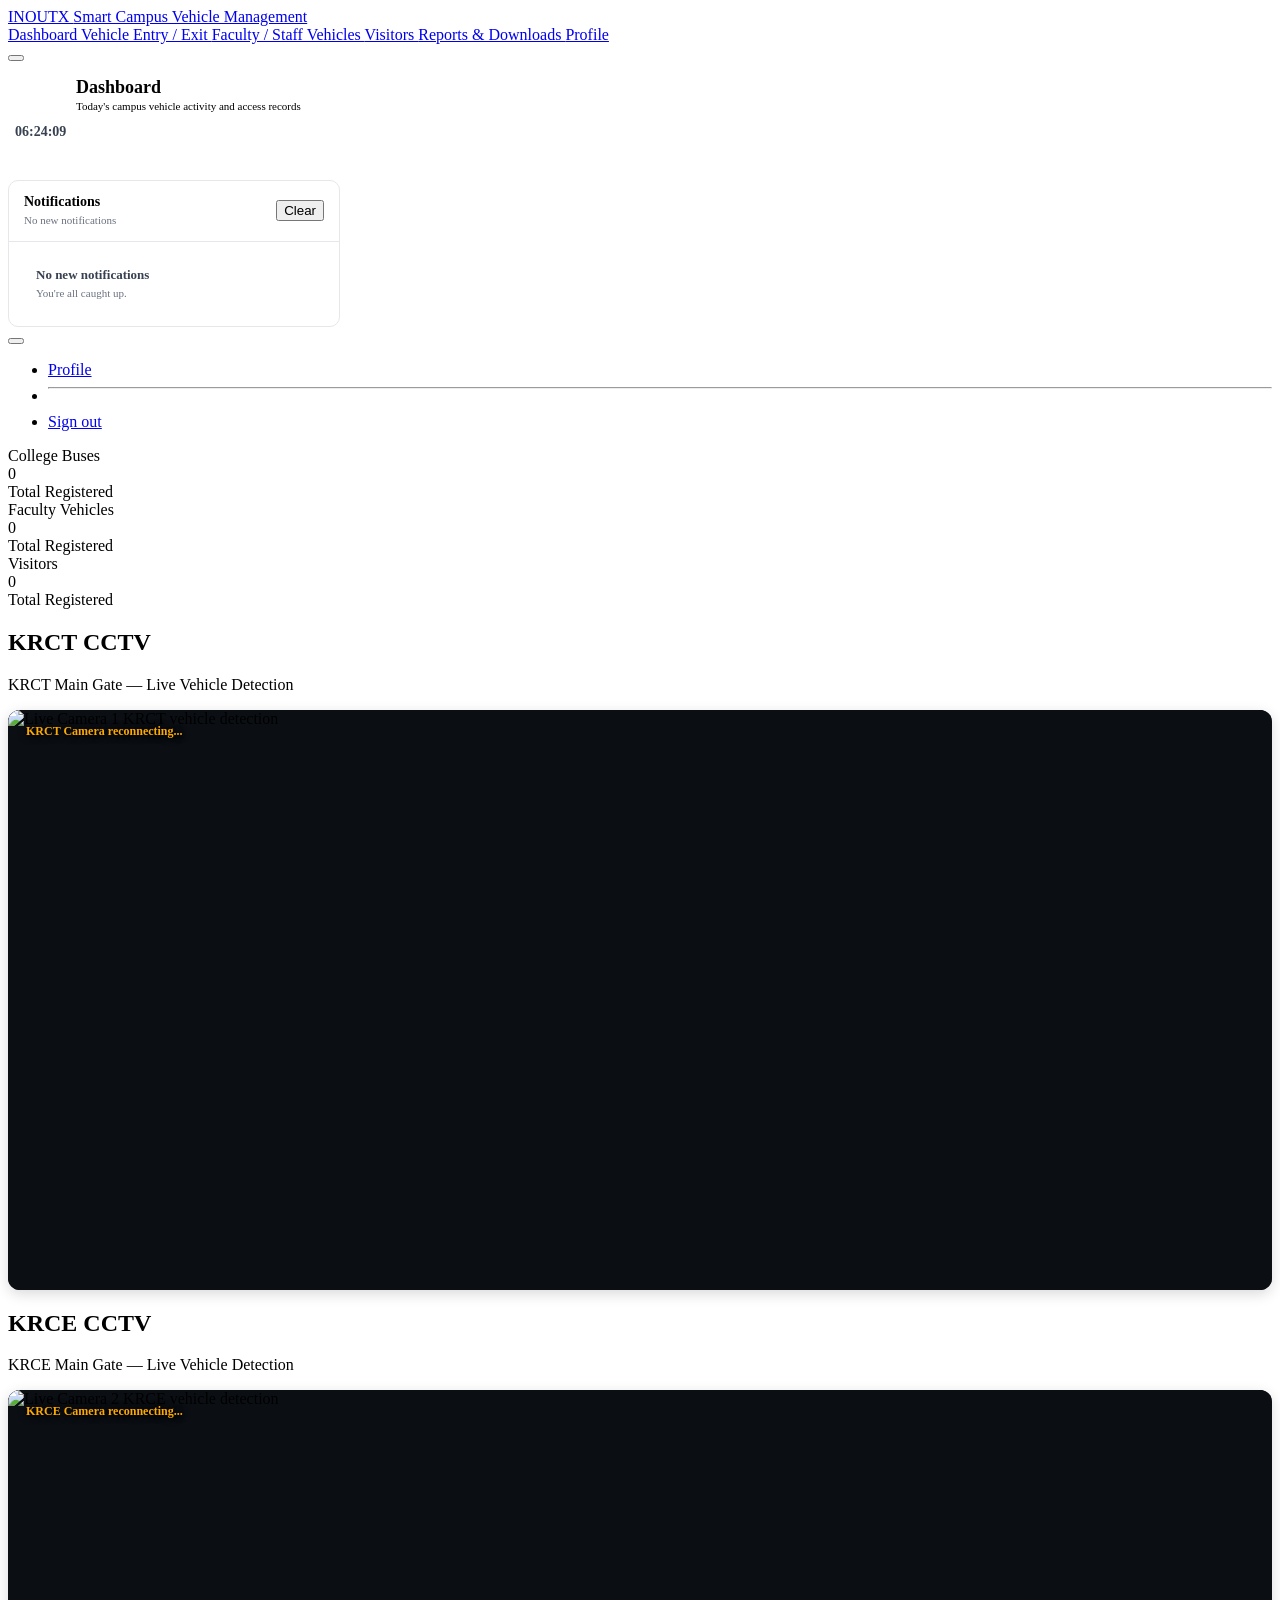
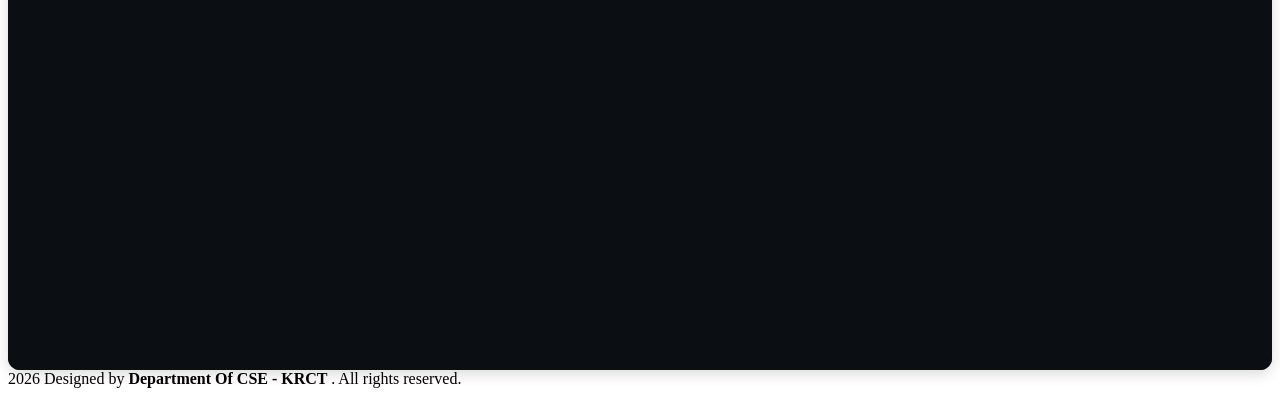
==== commit 49a80504: "414114" ====
--- a/Frontend/html/index.html
+++ b/Frontend/html/index.html
@@ -1101,9 +1101,7 @@
                                     <div class="metric-meta">
 
 
-                                        <span class="text-success">
-                                            Atlas
-                                        </span>
+
 
 
                                         <span>
@@ -1165,13 +1163,10 @@
                                     <div class="metric-meta">
 
 
-                                        <span class="text-success">
-                                            Atlas
-                                        </span>
 
 
                                         <span>
-                                            Registered
+                                            Total Registered
                                         </span>
 
 
@@ -1228,9 +1223,6 @@
                                     <div class="metric-meta">
 
 
-                                        <span class="text-success">
-                                            Atlas
-                                        </span>
 
 
                                         <span>
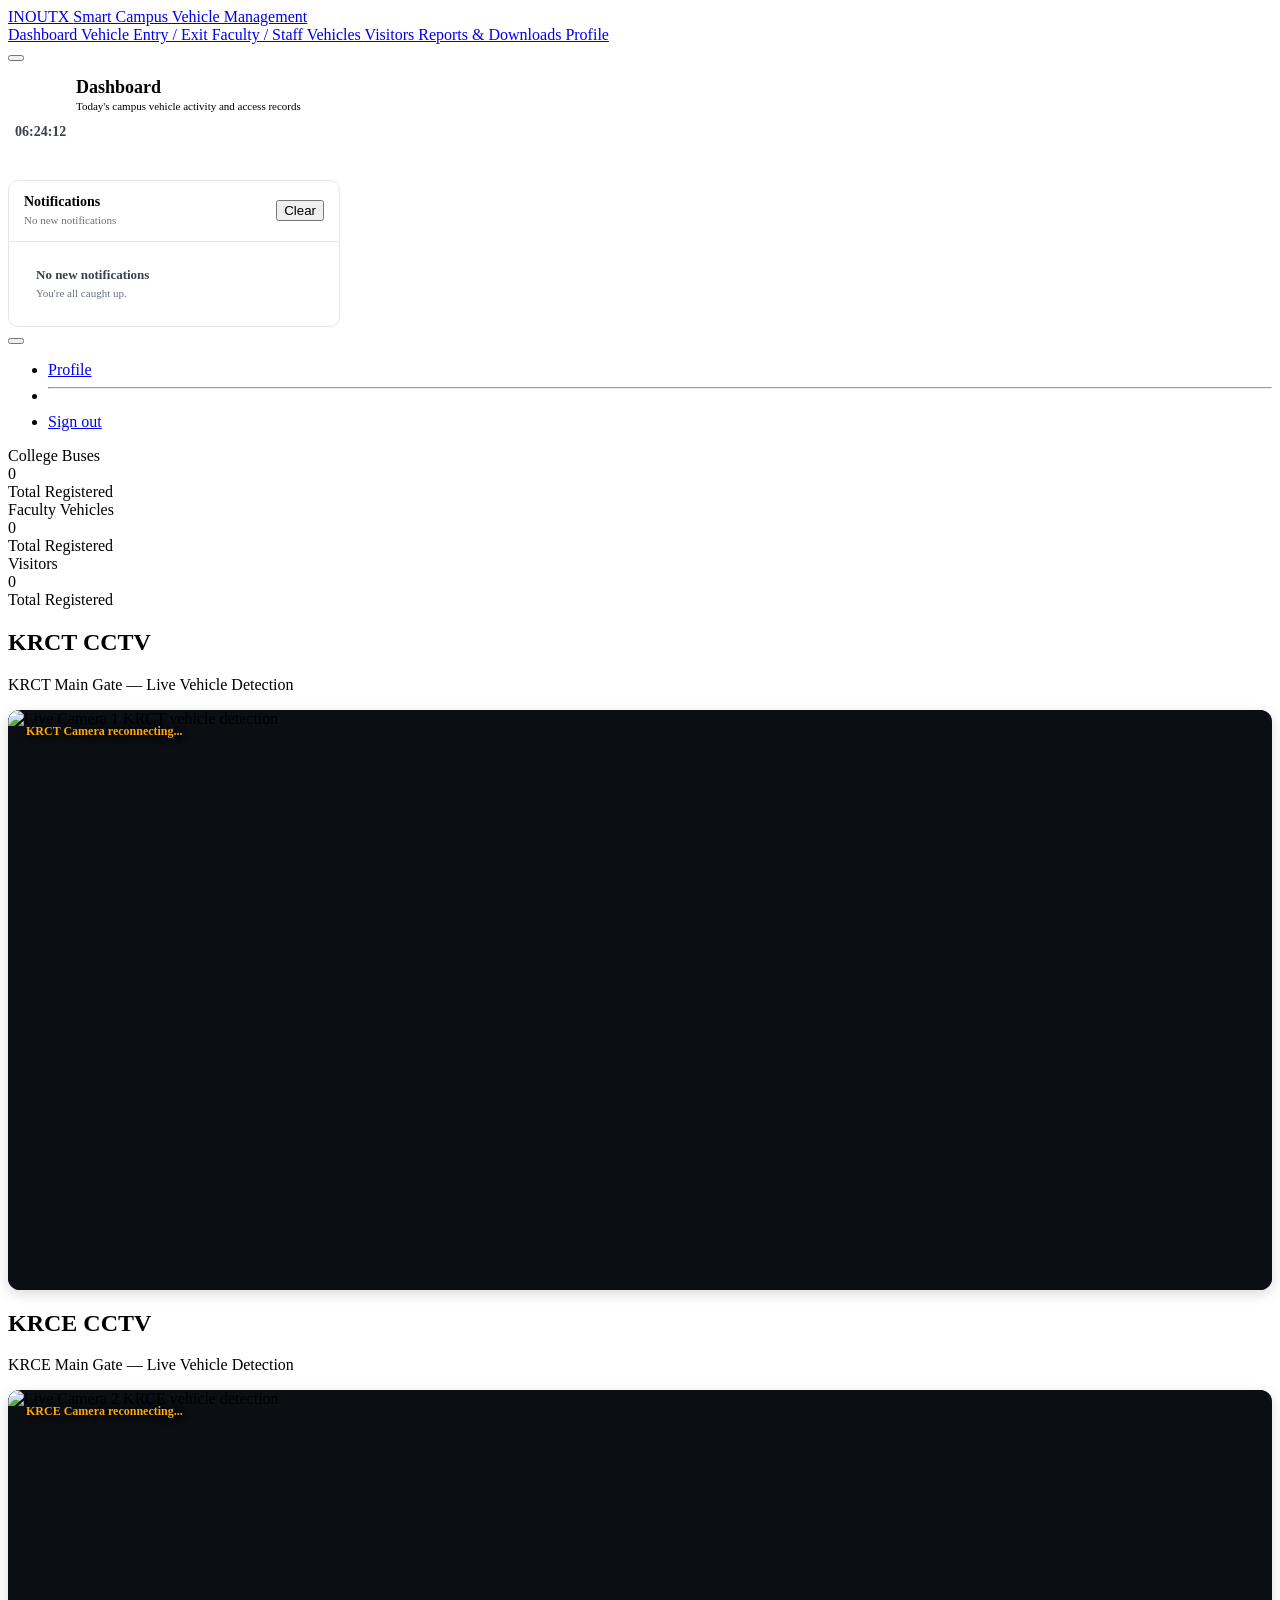
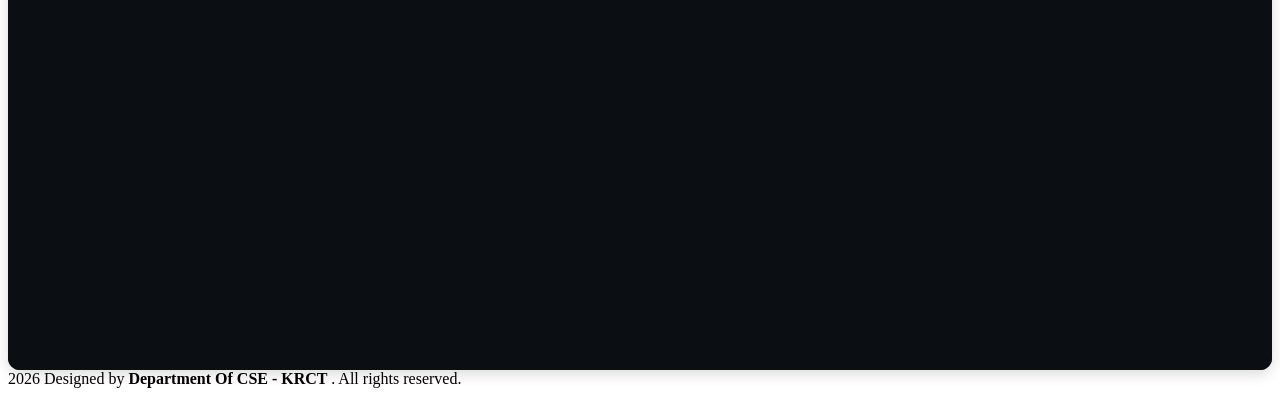
==== commit e1d2b70b: "FIXED & REMOVE THE CAMERA.ZYNIX.UX" ====
--- a/Frontend/html/index.html
+++ b/Frontend/html/index.html
@@ -1978,10 +1978,9 @@
             const isHttps = window.location.protocol === "https:";
             const hostname = window.location.hostname || "localhost";
 
-            // When hosted on inoutx.zynix.us (or any zynix.us domain) via Cloudflare tunnel,
-            // the camera WebSocket stream is routed through camera.zynix.us over secure WSS
-            if (hostname === "inoutx.zynix.us" || hostname.endsWith(".zynix.us")) {
-                return "wss://camera.zynix.us" + cameraPath;
+            // Cloudflare routes camera WebSockets through the main portal hostname.
+            if (hostname === "inoutx.zynix.us") {
+                return "wss://inoutx.zynix.us" + cameraPath;
             }
 
             // Other HTTPS deployments
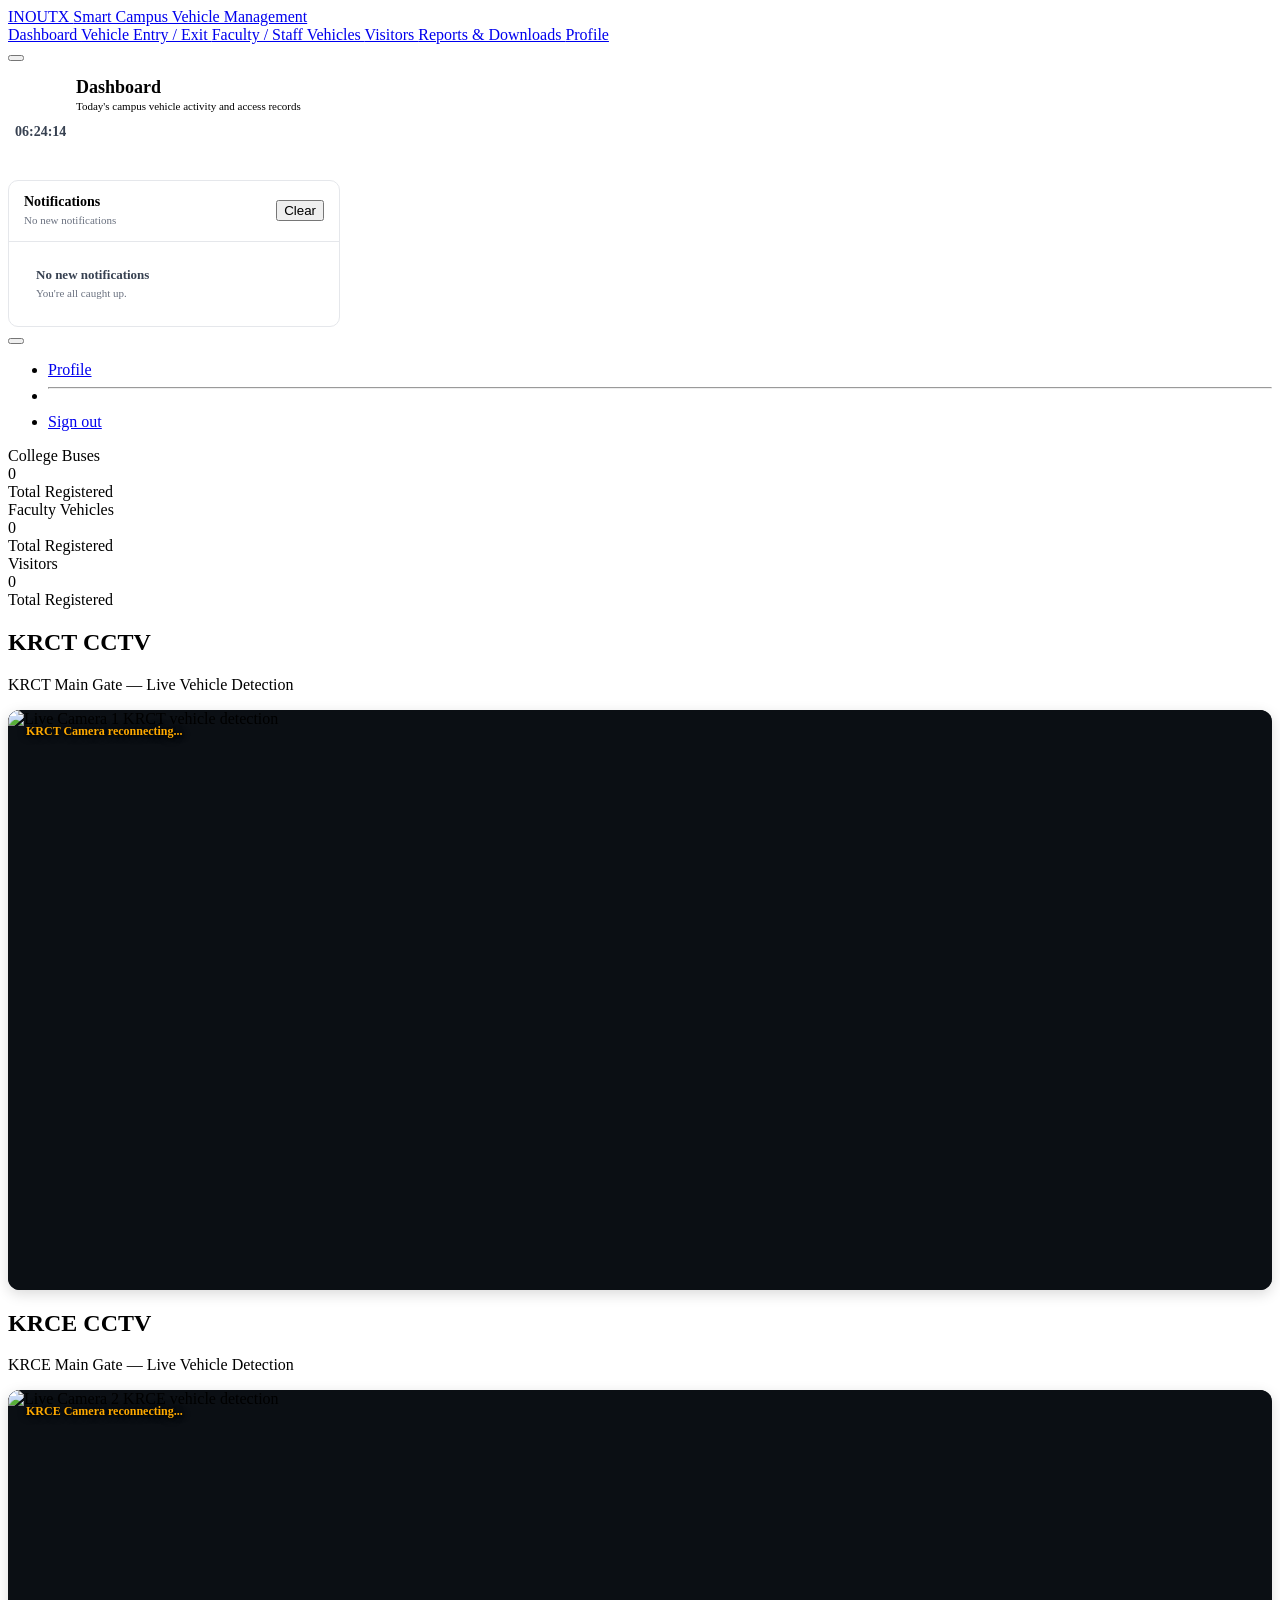
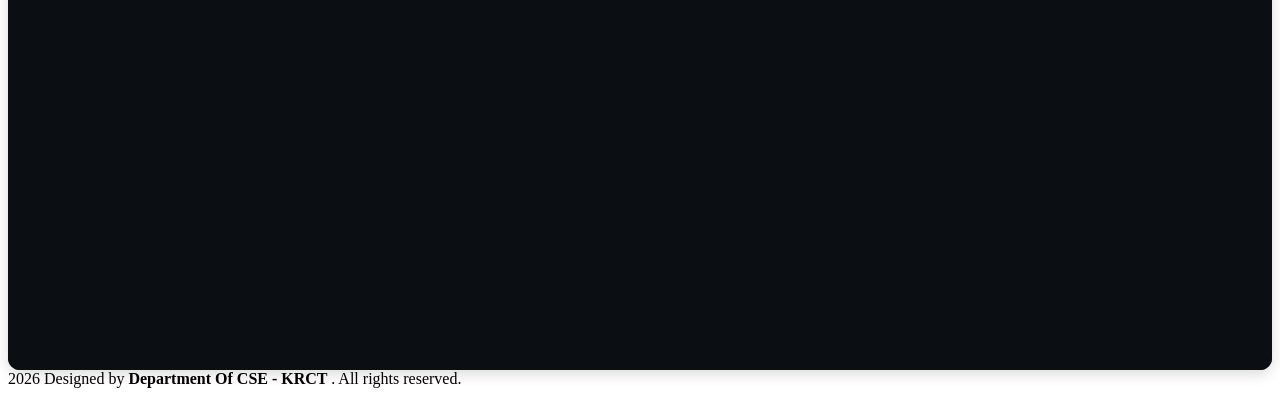
==== commit ec07faab: "Restrict system configuration to authorized admin" ====
--- a/Frontend/html/index.html
+++ b/Frontend/html/index.html
@@ -729,7 +729,7 @@
 
                 <!-- SYSTEM CONFIGURATION -->
 
-                <a class="nav-link" href="/html/system-config.html" id="system-config-nav" style="display: none;">
+                <a class="nav-link" href="/html/system-config.html" id="system-config-nav" data-admin-only="true" style="display: none;">
 
 
                     <span class="nav-icon">
@@ -1897,79 +1897,6 @@
 
 
     <!-- =====================================================
-         SYSTEM CONFIGURATION ACCESS
-    ====================================================== -->
-
-    <script>
-
-        async function checkSystemConfigurationAccess() {
-
-            try {
-
-                const response =
-                    await fetch(
-                        API_BASE +
-                        "/api/config-access",
-                        {
-                            method: "GET",
-                            credentials: "include",
-                            cache: "no-store"
-                        }
-                    );
-
-
-                if (!response.ok) {
-
-                    return;
-
-                }
-
-
-                const result =
-                    await response.json();
-
-
-                if (
-                    result.success === true &&
-                    result.authorized === true
-                ) {
-
-                    const configNav =
-                        document.getElementById(
-                            "system-config-nav"
-                        );
-
-
-                    if (configNav) {
-
-                        configNav.style.display =
-                            "flex";
-
-                    }
-
-                }
-
-            }
-
-            catch (error) {
-
-                console.error(
-                    "System Configuration access check error:",
-                    error
-                );
-
-            }
-
-        }
-
-
-        checkSystemConfigurationAccess();
-
-    </script>
-
-
-
-    <!-- =====================================================
          DUAL CAMERA WEBSOCKETS (KRCT & KRCE)
     ====================================================== -->
 
@@ -2333,6 +2260,7 @@
          MAIN JS
     ====================================================== -->
 
+    <script src="/assets/js/admin-access.js"></script>
     <script src="/assets/js/main.js">
     </script>
 
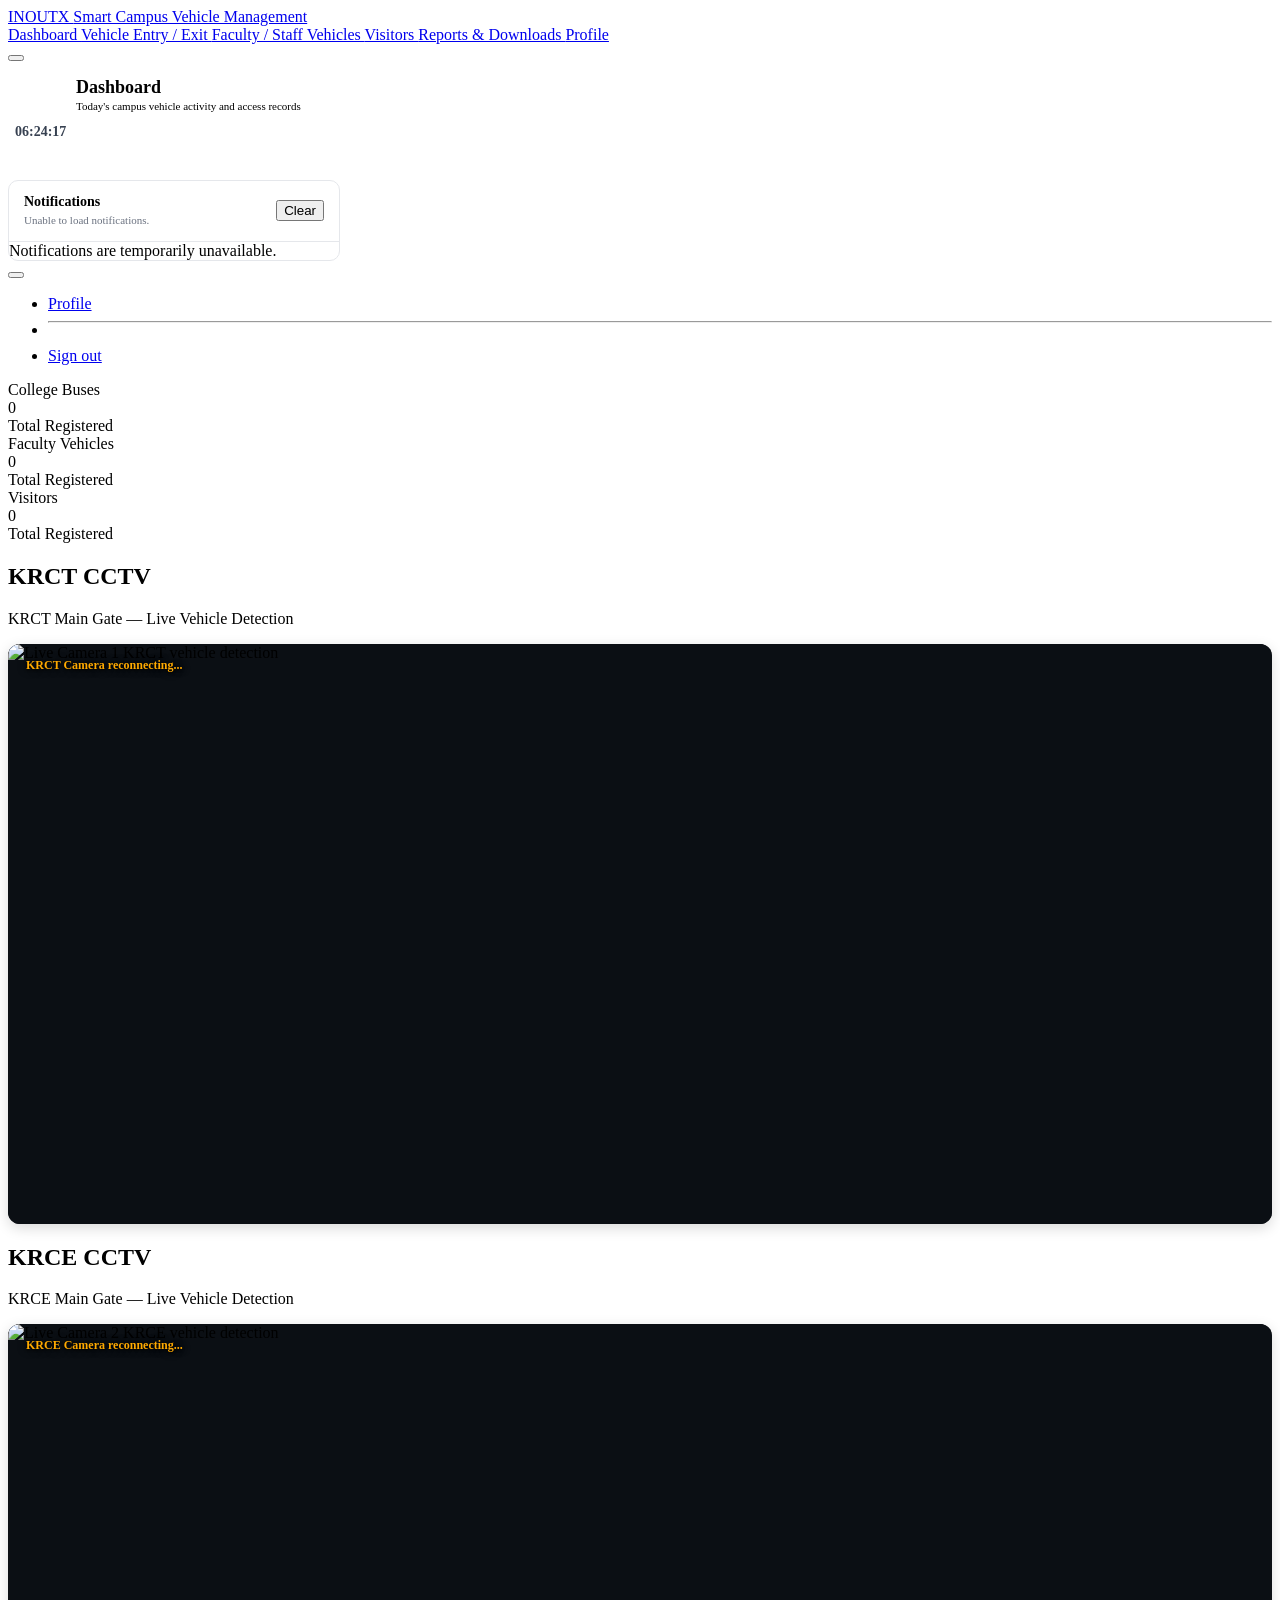
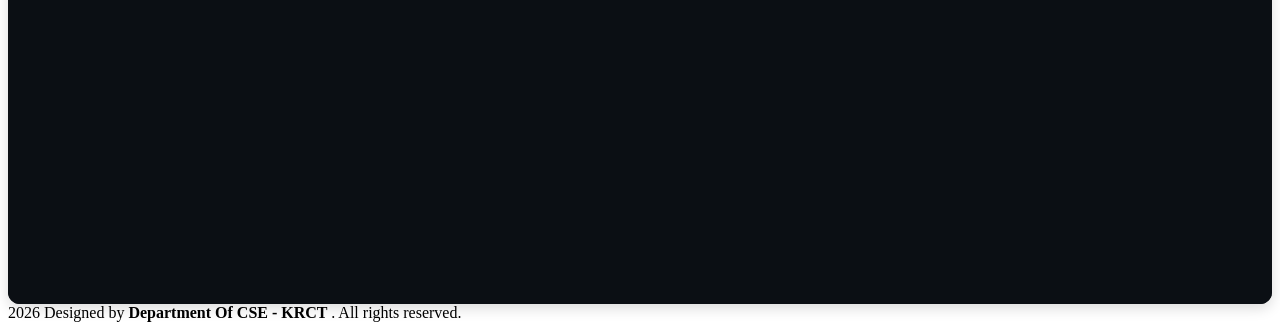
==== commit d008d917: "Fix dashboard errors and remove frontend console logs" ====
--- a/Frontend/html/index.html
+++ b/Frontend/html/index.html
@@ -1454,9 +1454,17 @@
                 "database-status"
             );
 
+        let dashboardRequestInFlight = false;
+
 
 
         async function loadDashboard() {
+
+            if (dashboardRequestInFlight) {
+                return;
+            }
+
+            dashboardRequestInFlight = true;
 
             try {
 
@@ -1490,76 +1498,67 @@
                     await response.json();
 
 
-                console.log(
-                    "MongoDB Atlas Dashboard Data:",
-                    data
-                );
-
-
                 /* COLLEGE BUSES
                    Exact total registered in MongoDB. */
 
-                collegeBusesElement.textContent =
-                    Number(
-                        data.totalBuses || 0
-                    );
+                if (collegeBusesElement) {
+                    collegeBusesElement.textContent =
+                        Number(
+                            data.totalBuses || 0
+                        );
+                }
 
 
 
                 /* FACULTY / STAFF VEHICLES
                    Exact total registered in MongoDB. */
 
-                facultyVehiclesElement.textContent =
-                    Number(
-                        data.totalStaffVehicles || 0
-                    );
+                if (facultyVehiclesElement) {
+                    facultyVehiclesElement.textContent =
+                        Number(
+                            data.totalStaffVehicles || 0
+                        );
+                }
 
 
 
                 /* VISITORS
                    Exact total visitor records in MongoDB. */
 
-                visitorsOnCampusElement.textContent =
-                    Number(
-                        data.totalVisitors || 0
-                    );
+                if (visitorsOnCampusElement) {
+                    visitorsOnCampusElement.textContent =
+                        Number(
+                            data.totalVisitors || 0
+                        );
+                }
 
 
 
                 /* DATABASE STATUS */
 
-                databaseStatusElement.textContent =
-                    "● MongoDB Atlas Connected";
-
-
-                databaseStatusElement.style.background =
-                    "#dcfce7";
-
-
-                databaseStatusElement.style.color =
-                    "#166534";
-
-            }
-
-            catch (error) {
-
-                console.error(
-                    "Dashboard API error:",
-                    error
-                );
-
-
-                databaseStatusElement.textContent =
-                    "● Database/API Error";
-
-
-                databaseStatusElement.style.background =
-                    "#fee2e2";
-
-
-                databaseStatusElement.style.color =
-                    "#991b1b";
-
+                if (databaseStatusElement) {
+                    databaseStatusElement.textContent =
+                        "● MongoDB Atlas Connected";
+                    databaseStatusElement.style.background =
+                        "#dcfce7";
+                    databaseStatusElement.style.color =
+                        "#166534";
+                }
+
+            }
+
+            catch {
+                if (databaseStatusElement) {
+                    databaseStatusElement.textContent =
+                        "● Database/API Error";
+                    databaseStatusElement.style.background =
+                        "#fee2e2";
+                    databaseStatusElement.style.color =
+                        "#991b1b";
+                }
+
+            } finally {
+                dashboardRequestInFlight = false;
             }
 
         }
@@ -1745,10 +1744,7 @@
                     await response.json();
 
 
-                console.log(
-                    "Notifications:",
-                    data
-                );
+
 
 
                 notifications =
@@ -1780,13 +1776,19 @@
 
             }
 
-            catch (error) {
-
-                console.error(
-                    "Notification loading error:",
-                    error
-                );
-
+            catch {
+                const list = document.getElementById("notification-list");
+                const badge = document.getElementById("notification-badge");
+                const count = document.getElementById("notification-count");
+                if (badge) {
+                    badge.style.display = "none";
+                }
+                if (count) {
+                    count.textContent = "Unable to load notifications.";
+                }
+                if (list) {
+                    list.textContent = "Notifications are temporarily unavailable.";
+                }
             }
 
         }
@@ -1836,13 +1838,11 @@
 
                     }
 
-                    catch (error) {
-
-                        console.error(
-                            "Clear notifications error:",
-                            error
-                        );
-
+                    catch {
+                        const count = document.getElementById("notification-count");
+                        if (count) {
+                            count.textContent = "Unable to clear notifications.";
+                        }
                     }
 
                 }
@@ -1926,16 +1926,16 @@
 
         function connectCamera1() {
             const wsUrl1 = getCameraWsUrl("/ws/camera1");
-            console.log("Connecting to KRCT Camera 1:", wsUrl1);
+
             if (camera1Socket) {
-                try { camera1Socket.close(); } catch (_) { }
+                camera1Socket.close();
                 camera1Socket = null;
             }
             try {
                 camera1Socket = new WebSocket(wsUrl1);
                 camera1Socket.binaryType = "blob";
             } catch (error) {
-                console.error("KRCT WebSocket creation error:", error);
+
                 if (camera1Status) {
                     camera1Status.textContent = "KRCT Camera connection failed";
                     camera1Status.style.color = "#ff5555";
@@ -1945,7 +1945,7 @@
             }
 
             camera1Socket.onopen = function () {
-                console.log("KRCT Camera 1 connected");
+
                 if (camera1Status) {
                     camera1Status.textContent = "● KRCT LIVE";
                     camera1Status.style.color = "#00ff88";
@@ -1985,16 +1985,16 @@
 
         function connectCamera2() {
             const wsUrl2 = getCameraWsUrl("/ws/camera2");
-            console.log("Connecting to KRCE Camera 2:", wsUrl2);
+
             if (camera2Socket) {
-                try { camera2Socket.close(); } catch (_) { }
+                camera2Socket.close();
                 camera2Socket = null;
             }
             try {
                 camera2Socket = new WebSocket(wsUrl2);
                 camera2Socket.binaryType = "blob";
             } catch (error) {
-                console.error("KRCE WebSocket creation error:", error);
+
                 if (camera2Status) {
                     camera2Status.textContent = "KRCE Camera connection failed";
                     camera2Status.style.color = "#ff5555";
@@ -2004,7 +2004,7 @@
             }
 
             camera2Socket.onopen = function () {
-                console.log("KRCE Camera 2 connected");
+
                 if (camera2Status) {
                     camera2Status.textContent = "● KRCE LIVE";
                     camera2Status.style.color = "#00ff88";
